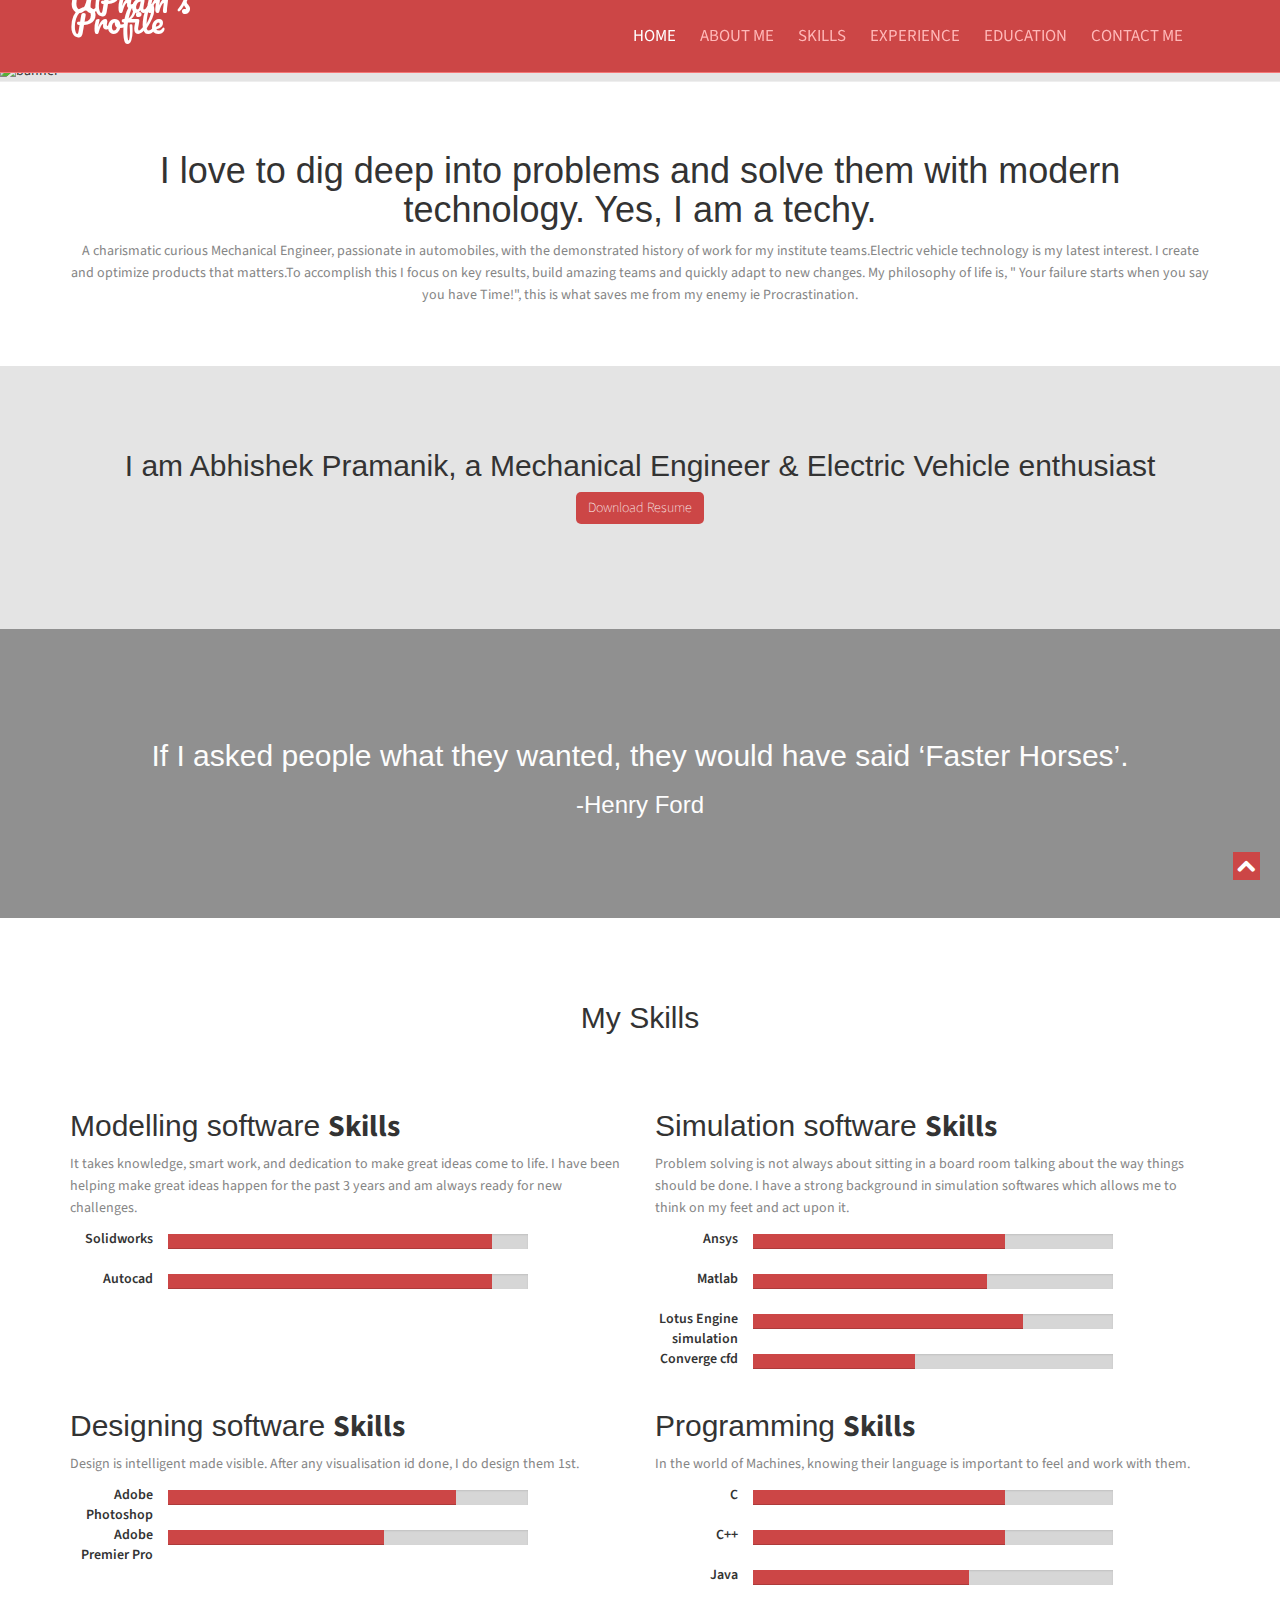
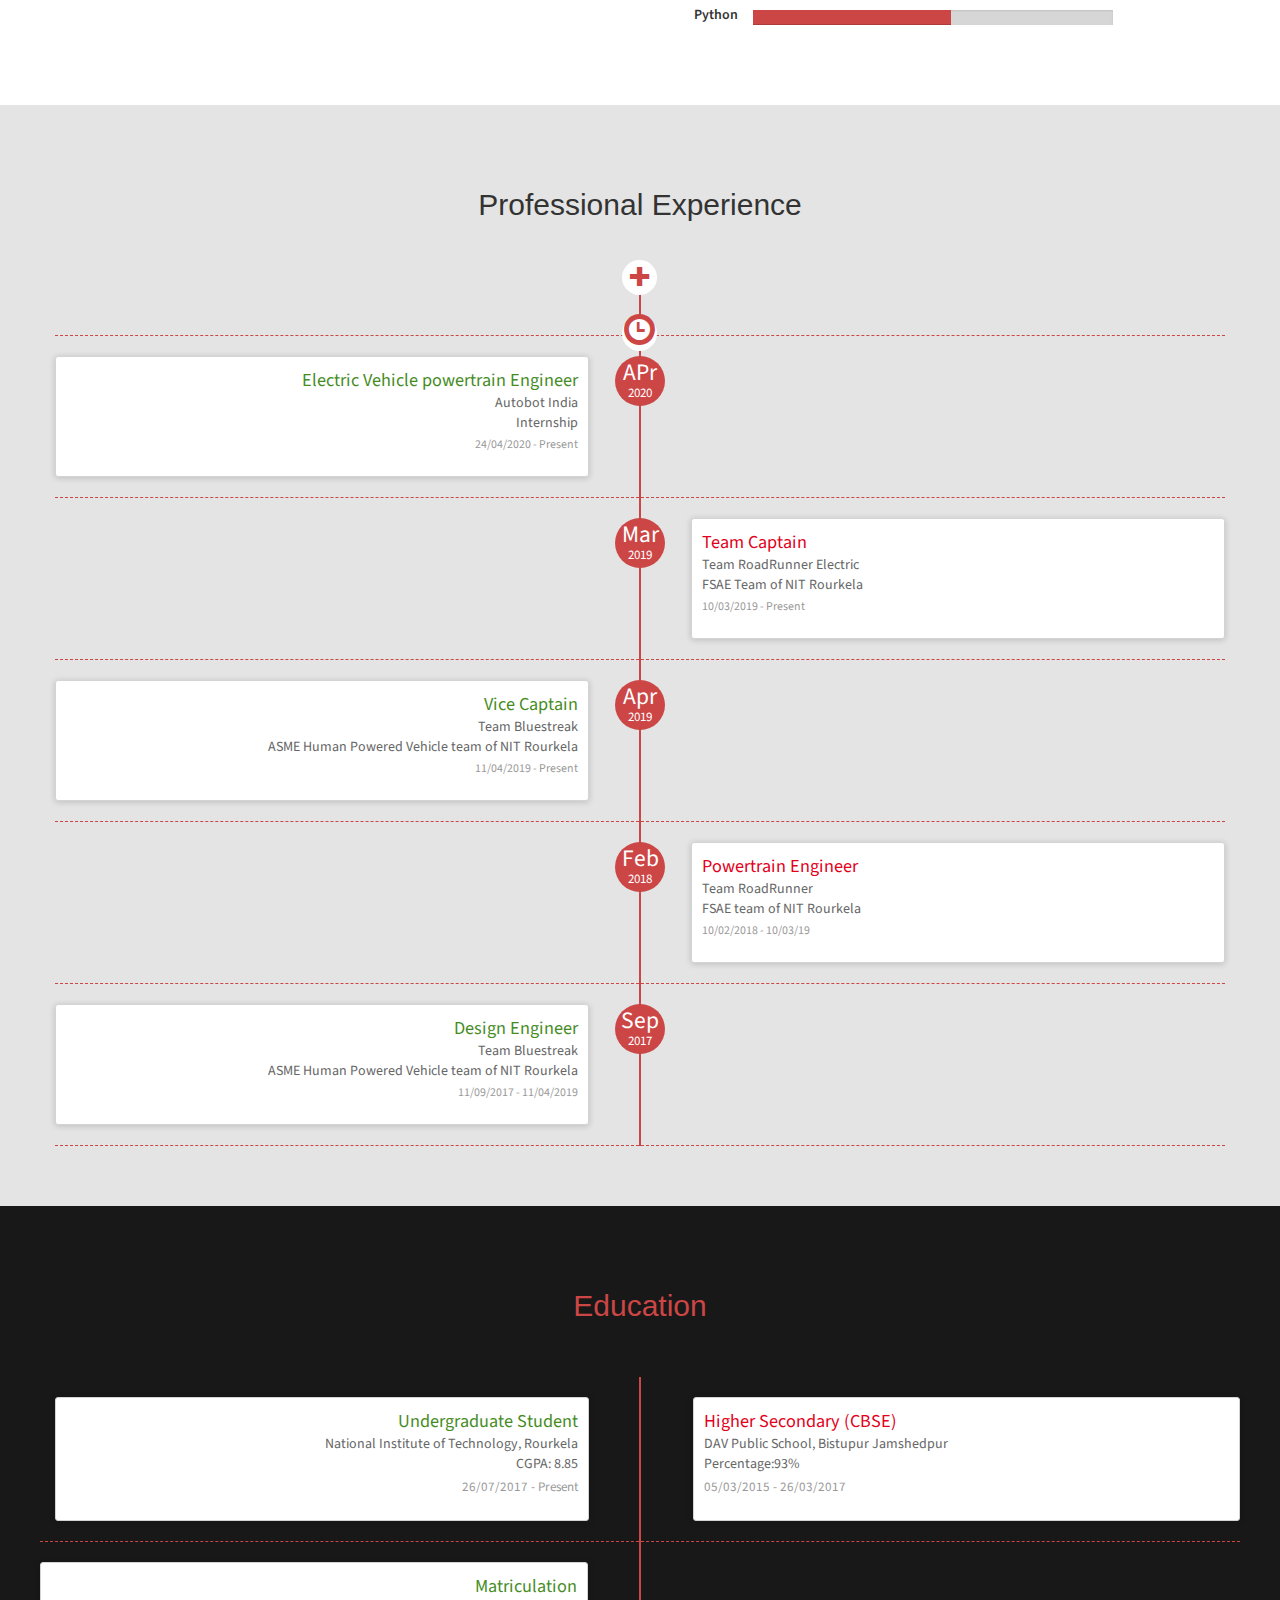
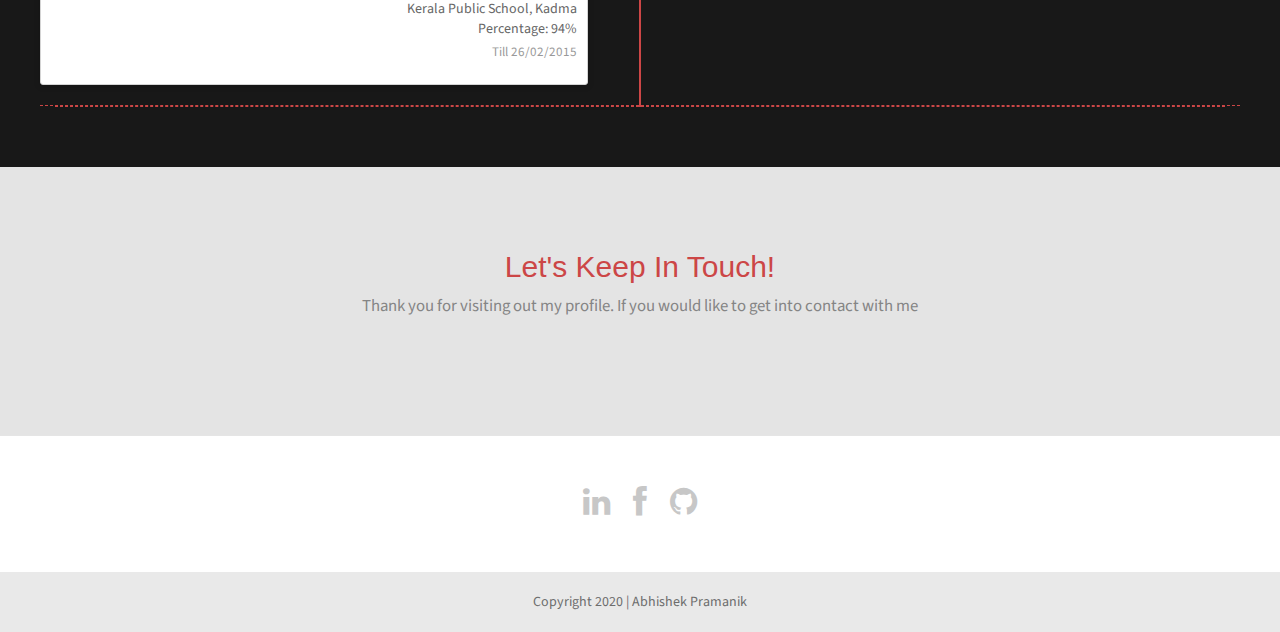
==== index.html @ 98f68f45 "Add files via upload" ====
<!doctype html>
<!--[if IE 7 ]>    <html lang="en-gb" class="isie ie7 oldie no-js"> <![endif]-->
<!--[if IE 8 ]>    <html lang="en-gb" class="isie ie8 oldie no-js"> <![endif]-->
<!--[if IE 9 ]>    <html lang="en-gb" class="isie ie9 no-js"> <![endif]-->
<!--[if (gt IE 9)|!(IE)]><!-->
<html lang="en-gb" class="no-js">
<!--<![endif]-->
<head>
    <meta charset="utf-8">
    <meta name="viewport" content="width=device-width, initial-scale=1, maximum-scale=1">
    <!--[if lt IE 9]> 
    <meta http-equiv="X-UA-Compatible" content="IE=edge,chrome=1">
    <![endif]-->
    <title>Abhishek Pramanik's Portfolio</title>
    <meta name="description" content="">
    <meta name="author" content="WebThemez">
    <!--[if lt IE 9]>
        <script src="http://html5shim.googlecode.com/svn/trunk/html5.js"></script>
    <![endif]-->
    <!--[if lte IE 8]>
		<script type="text/javascript" src="http://explorercanvas.googlecode.com/svn/trunk/excanvas.js"></script>
	<![endif]-->
    <link rel="stylesheet" href="css/bootstrap.min.css" />
    <link rel="stylesheet" type="text/css" href="css/isotope.css" media="screen" />
    <link rel="stylesheet" href="js/fancybox/jquery.fancybox.css" type="text/css" media="screen" />
    <link rel="stylesheet" type="text/css" href="css/da-slider.css" />
    <!-- Owl Carousel Assets -->
    <link href="js/owl-carousel/owl.carousel.css" rel="stylesheet">
    <link rel="stylesheet" href="css/styles.css" />
    <!-- Font Awesome -->
    <link href="font/css/font-awesome.min.css" rel="stylesheet">
</head>

<body>
    <header class="header">
        <div class="container">
            <nav class="navbar navbar-inverse" role="navigation">
                <div class="navbar-header">
                    <button type="button" id="nav-toggle" class="navbar-toggle" data-toggle="collapse" data-target="#main-nav">
                        <span class="sr-only">Toggle navigation</span>
                        <span class="icon-bar"></span>
                        <span class="icon-bar"></span>
                        <span class="icon-bar"></span>
                    </button>
                    <a href="#" class="navbar-brand scroll-top logo"><b>APram's Profile</b></a>
                </div>
                <!--/.navbar-header-->
                <div id="main-nav" class="collapse navbar-collapse">
                    <ul class="nav navbar-nav" id="mainNav">
                        <li class="active"><a href="#home" class="scroll-link">Home</a></li>
                        <li><a href="#aboutUs" class="scroll-link">About Me</a></li>
                        <li><a href="#skills" class="scroll-link">Skills</a></li>
                        <li><a href="#experience" class="scroll-link">Experience</a></li>
                        <li><a href="#portfolio" class="scroll-link">Education</a></li>
                        <li><a href="#contactUs" class="scroll-link">Contact Me</a></li>
                    </ul>
                </div>
                <!--/.navbar-collapse-->
            </nav>
            <!--/.navbar-->
        </div>
        <!--/.container-->
    </header>
    <!--/.header-->
    <div id="#top"></div>
    <section id="home">
        <div class="banner-container">
            <img src="images/banner-bg.jpg" alt="banner" />
            <div class="container banner-content">
                <div id="da-slider" class="da-slider">
                    <div class="da-slide">
                        <h2>Auto Enthusiast</h2>
                        <p>Provide society with a sustainable transportation</p>
                        <div class="da-img"></div>
                    </div>
                    <div class="da-slide">
                        <h2>Design Engineer</h2>
                        <p>I love simulation softwares</p>
                        <div class="da-img"></div>
                    </div>
                    <div class="da-slide">
                        <h2>Charismatic</h2>
                        <p>Curious and Passionate</p>
                        <div class="da-img"></div>
                    </div>
                   
				<!--  <nav class="da-arrows">
                        <span class="da-arrows-prev"></span>
                        <span class="da-arrows-next"></span>
                    </nav> -->
                </div>
            </div>
        </div>
    </section>
    <section id="introText">
        <div class="container">
            <div class="text-center">
            <h1>I love to dig deep into problems and solve them with modern technology. Yes, I am a techy.</h1>
              <p>A charismatic curious Mechanical Engineer, passionate in automobiles,
 with the demonstrated history of work for my institute teams.Electric vehicle technology is my latest interest.
I create and optimize products that matters.To accomplish this I focus on key results, build amazing teams and quickly adapt to new changes.
My philosophy of life is, " Your failure starts when you say you have Time!", this is what saves me from my enemy ie Procrastination.</p>
            </div>
        </div>

    </section>
    <!--About-->
    <section id="aboutUs" class="secPad">
        <div class="container">
            <div class="heading text-center">
                <!-- Heading -->
                <h2>I am Abhishek Pramanik, a Mechanical Engineer & Electric Vehicle enthusiast</h2>
                <button type="button" class="btn btn-primary"><a href="https://drive.google.com/open?id=1pGYaeuDialpG3TE5sN7XGPPGyUMyYOKp">Download Resume</a></button>
            </div>
            
        </div>
    </section>
    <!--Quote-->
    <section id="quote" class="bg-parlex">
        <div class="parlex-back">
            <div class="container secPad text-center">
				<h2>If I asked people what they wanted, they would have said ‘Faster Horses’.</h2><h3>-Henry Ford</h3>
            </div>
            <!--/.container-->
        </div>
    </section>
    
    <!--Skills-->
    <section id="skills" class="secPad white">
    	<div class="container">
        <div class="heading text-center">
                <!-- Heading -->
                <h2>My Skills</h2>
                
            </div>
        	<div class="row">
                <div class="col-sm-6">
                    <h2>Modelling software <strong>Skills</strong></h2>
                    <p class="mrgBtm20">
                        It takes knowledge, smart work, and dedication to make great ideas come to life. I have been helping make great ideas happen for the past 3 years and am always ready for new challenges.
                
                    </p>
                    <div class="row">
                        <div class="col-md-2 skilltitle">Solidworks</div>
                        <div class="col-md-8">
                            <div class="progress">
                                <div class="progress-bar" role="progressbar" aria-valuenow="90" aria-valuemin="0" aria-valuemax="100" style="width: 90%;">
                                    <span class="sr-only">90% Complete</span>
                                </div>
                            </div>
                        </div>
                    </div>
                    <div class="row">
                        <div class="col-md-2 skilltitle">Autocad</div>
                        <div class="col-md-8">
                            <div class="progress">
                                <div class="progress-bar" role="progressbar" aria-valuenow="90" aria-valuemin="0" aria-valuemax="100" style="width: 90%;">
                                    <span class="sr-only">90% Complete</span>
                                </div>
                            </div>
                        </div>
                    </div>
                    
                </div>
                <div class="col-sm-6">
                    <h2>Simulation software <strong>Skills</strong></h2>
                    <p class="mrgBtm20">
                        Problem solving is not always about sitting in a board room talking about the way things should be done. I have a strong background in simulation softwares which allows me to think on my feet and act upon it.
                
                    </p>
                    <div class="row">
                        <div class="col-md-2 skilltitle">Ansys</div>
                        <div class="col-md-8">
                            <div class="progress">
                                <div class="progress-bar" role="progressbar" aria-valuenow="90" aria-valuemin="0" aria-valuemax="100" style="width: 70%;">
                                    <span class="sr-only">70% Complete</span>
                                </div>
                            </div>
                        </div>
                    </div>
                    <div class="row">
                        <div class="col-md-2 skilltitle">Matlab</div>
                        <div class="col-md-8">
                            <div class="progress">
                                <div class="progress-bar" role="progressbar" aria-valuenow="80" aria-valuemin="0" aria-valuemax="100" style="width: 65%;">
                                    <span class="sr-only">65% Complete</span>
                                </div>
                            </div>
                        </div>
                    </div>
                    <div class="row">
                        <div class="col-md-2 skilltitle">Lotus Engine simulation</div>
                        <div class="col-md-8">
                            <div class="progress">
                                <div class="progress-bar" role="progressbar" aria-valuenow="75" aria-valuemin="0" aria-valuemax="100" style="width: 75%;">
                                    <span class="sr-only">75% Complete</span>
                                </div>
                            </div>
                        </div>
                    </div>
		    <div class="row">
                        <div class="col-md-2 skilltitle">Converge cfd</div>
                        <div class="col-md-8">
                            <div class="progress">
                                <div class="progress-bar" role="progressbar" aria-valuenow="75" aria-valuemin="0" aria-valuemax="100" style="width: 45%;">
                                    <span class="sr-only">45% Complete</span>
                                </div>
                            </div>
                        </div>
                    </div>
                </div>
		<div class="col-sm-6">
                    <h2>Designing software <strong>Skills</strong></h2>
                    <p class="mrgBtm20">
                        Design is intelligent made visible. After any visualisation id done, I do design them 1st.
                
                    </p>
                    <div class="row">
                        <div class="col-md-2 skilltitle">Adobe Photoshop</div>
                        <div class="col-md-8">
                            <div class="progress">
                                <div class="progress-bar" role="progressbar" aria-valuenow="90" aria-valuemin="0" aria-valuemax="100" style="width: 80%;">
                                    <span class="sr-only">80% Complete</span>
                                </div>
                            </div>
                        </div>
                    </div>
                    <div class="row">
                        <div class="col-md-2 skilltitle">Adobe Premier Pro</div>
                        <div class="col-md-8">
                            <div class="progress">
                                <div class="progress-bar" role="progressbar" aria-valuenow="90" aria-valuemin="0" aria-valuemax="100" style="width: 60%;">
                                    <span class="sr-only">60% Complete</span>
                                </div>
                            </div>
                        </div>
                    </div>
                    
                </div>
		<div class="col-sm-6">
                    <h2>Programming <strong>Skills</strong></h2>
                    <p class="mrgBtm20">
                        In the world of Machines, knowing their language is important to feel and work with them.
                
                    </p>
                    <div class="row">
                        <div class="col-md-2 skilltitle">C</div>
                        <div class="col-md-8">
                            <div class="progress">
                                <div class="progress-bar" role="progressbar" aria-valuenow="90" aria-valuemin="0" aria-valuemax="100" style="width: 70%;">
                                    <span class="sr-only">70% Complete</span>
                                </div>
                            </div>
                        </div>
                    </div>
                    <div class="row">
                        <div class="col-md-2 skilltitle">C++</div>
                        <div class="col-md-8">
                            <div class="progress">
                                <div class="progress-bar" role="progressbar" aria-valuenow="90" aria-valuemin="0" aria-valuemax="100" style="width: 70%;">
                                    <span class="sr-only">70% Complete</span>
                                </div>
                            </div>
                        </div>
                    </div>
                    <div class="row">
                        <div class="col-md-2 skilltitle">Java</div>
                        <div class="col-md-8">
                            <div class="progress">
                                <div class="progress-bar" role="progressbar" aria-valuenow="90" aria-valuemin="0" aria-valuemax="100" style="width: 60%;">
                                    <span class="sr-only">60% Complete</span>
                                </div>
                            </div>
                        </div>
                    </div>
			<div class="row">
                        <div class="col-md-2 skilltitle">Python</div>
                        <div class="col-md-8">
                            <div class="progress">
                                <div class="progress-bar" role="progressbar" aria-valuenow="90" aria-valuemin="0" aria-valuemax="100" style="width: 55%;">
                                    <span class="sr-only">55% Complete</span>
                                </div>
                            </div>
                        </div>
                    </div>
                </div>
            </div>
        </div>        
    </section>
    
    <!--Experience-->
    <section id="experience" class="secPad">
    	<div class="container">     
           <div class="heading text-center">
                <!-- Heading -->
                <h2>Professional Experience</h2>
                
            </div>
        <div id="timeline"><div class="row timeline-movement timeline-movement-top">
        <div class="timeline-badge timeline-future-movement">
            <a href="#">
                <span class="glyphicon glyphicon-plus"></span>
            </a>
        </div>
        <div class="timeline-badge timeline-filter-movement">
            <a href="#">
                <span class="glyphicon glyphicon-time"></span>
            </a>
        </div>
    
    </div>
    <div class="row timeline-movement">
    
        <div class="timeline-badge">
            <span class="timeline-balloon-date-day">APr</span>
            <span class="timeline-balloon-date-month">2020</span>
        </div>
    
    
        <div class="col-sm-6  timeline-item">
            <div class="row">
                <div class="col-sm-11">
                    <div class="timeline-panel credits">
                        <ul class="timeline-panel-ul">
                            <li><span class="importo">Electric Vehicle powertrain Engineer</span></li>
                            <li><span class="causale">Autobot India </span> </li>
			    <li><span class="causale">Internship</span> </li>
                            <li><p><small class="text-muted"> 24/04/2020 - Present</small></p> </li>
                        </ul>
                    </div>
    
                </div>
            </div>
        </div>
    
    </div>
    
    <!--due -->
    
    <div class="row timeline-movement">
    
    
        <div class="timeline-badge">
            <span class="timeline-balloon-date-day">Mar</span>
            <span class="timeline-balloon-date-month">2019</span>
        </div>
    
        <div class="col-sm-offset-6 col-sm-6  timeline-item">
            <div class="row">
                <div class="col-sm-offset-1 col-sm-11">
                    <div class="timeline-panel debits">
                        <ul class="timeline-panel-ul">
                            <li><span class="importo">Team Captain</span></li>
                            <li><span class="causale">Team RoadRunner Electric </span> </li>
                            <li><span class="causale">FSAE Team of NIT Rourkela</span> </li>
                            <li><p><small class="text-muted"> 10/03/2019 - Present</small></p> </li>
                        </ul>
                    </div>
    
                </div>
            </div>
        </div>
    
        
    
    
    </div>
    <div class="row timeline-movement">
    
    
        <div class="timeline-badge">
            <span class="timeline-balloon-date-day">Apr</span>
            <span class="timeline-balloon-date-month">2019</span>
        </div>
    

        <div class="col-sm-6  timeline-item">
            <div class="row">
                <div class="col-sm-11">
                    <div class="timeline-panel credits">
                        <ul class="timeline-panel-ul">
                           <li><span class="importo">Vice Captain</span></li>
                            <li><span class="causale">Team Bluestreak</span> </li>
                            <li><span class="causale">ASME Human Powered Vehicle team of NIT Rourkela</span> </li>
                            <li><p><small class="text-muted"> 11/04/2019 - Present</small></p> </li>
                        </ul>
                    </div>
    
                </div>
            </div>
        </div>
    </div>
    <div class="row timeline-movement">
    
    
        <div class="timeline-badge">
            <span class="timeline-balloon-date-day">Feb</span>
            <span class="timeline-balloon-date-month">2018</span>
        </div>
    <div class="col-sm-offset-6 col-sm-6  timeline-item">
            <div class="row">
                <div class="col-sm-offset-1 col-sm-11">
                    <div class="timeline-panel debits">
                        <ul class="timeline-panel-ul">
                            <li><span class="importo">Powertrain Engineer</span></li>
                            <li><span class="causale">Team RoadRunner</span> </li>
                            <li><span class="causale">FSAE team of NIT Rourkela</span> </li>
                            <li><p><small class="text-muted"> 10/02/2018 - 10/03/19</small></p> </li>
                        </ul>
                    </div>
    
                </div>
            </div>
        </div>

</div>
        <div class="row timeline-movement">
    
    
        <div class="timeline-badge">
            <span class="timeline-balloon-date-day">Sep</span>
            <span class="timeline-balloon-date-month">2017</span>
        </div>
    

        <div class="col-sm-6  timeline-item">
            <div class="row">
                <div class="col-sm-11">
                    <div class="timeline-panel credits">
                        <ul class="timeline-panel-ul">
                           <li><span class="importo">Design Engineer</span></li>
                            <li><span class="causale">Team Bluestreak</span> </li>
                            <li><span class="causale">ASME Human Powered Vehicle team of NIT Rourkela</span> </li>
                            <li><p><small class="text-muted"> 11/09/2017 - 11/04/2019</small></p> </li>
                        </ul>
                    </div>
    
                </div>
            </div>
        </div>
   </div>
    </div>
    </div>
    </div>
    
    </section>
    
  
   <!--Education-->
    <section id="portfolio" class="page-section section appear clearfix secPad">
        <div class="container" >

            <div class="heading text-center">
                <!-- Heading -->
                <h2>Education</h2>
                
            </div>

             
		<div id="timeline">
                <div class="row timeline-movement">

        	<div class="col-sm-6  timeline-item">
        	    <div class="row">
          	      <div class="col-sm-11">
           	         <div class="timeline-panel credits">
              	          <ul class="timeline-panel-ul">
                           <li><span class="importo">Undergraduate Student</span></li>
                            <li><span class="causale">National Institute of Technology, Rourkela</span> </li>
                            <li><span class="causale">CGPA: 8.85</span> </li>
                            <li><p><small class="text-muted"> 26/07/2017 - Present</small></p> </li>
                        </ul>
                    </div>
   		 </div>
</div>
</div>    
		
		<div id="timeline">
                <div class="row timeline-movement">

        	<div class="col-sm-6  timeline-item">
        	    <div class="row">
          	      <div class="col-sm-offset-1 col-sm-11">
           	         <div class="timeline-panel debits">
              	          <ul class="timeline-panel-ul">
                           <li><span class="importo">Higher Secondary (CBSE)</span></li>
                            <li><span class="causale">DAV Public School, Bistupur Jamshedpur</span> </li>
                            <li><span class="causale">Percentage:93%</span> </li>
                            <li><p><small class="text-muted"> 05/03/2015 - 26/03/2017</small></p> </li>
                        </ul>
                    </div>
   		 </div> 
</div></div></div>
</div>   	<div id="timeline">
                <div class="row timeline-movement">

        	<div class="col-sm-6  timeline-item">
        	    <div class="row">
          	      <div class="col-sm-11">
           	         <div class="timeline-panel credits">
              	          <ul class="timeline-panel-ul">
                           <li><span class="importo">Matriculation</span></li>
                            <li><span class="causale">Kerala Public School, Kadma</span> </li>
                            <li><span class="causale">Percentage: 94%</span> </li>
                            <li><p><small class="text-muted"> Till 26/02/2015</small></p> </li>
                        </ul>
                    </div>
   		 </div>
</div>
</div> 
</div>
</div>

    </section>

	<!--Contact -->
    <section id="contactUs" class="page-section secPad">
        <div class="container">

            <div class="row">
                <div class="heading text-center">
                    <!-- Heading -->
                    <h2>Let's Keep In Touch!</h2>
                    <p>Thank you for visiting out my profile. If you would like to get into contact with me</p>
		</div>
            </div>
	    
            
        </div>
        <!--/.container-->
    </section>
    <footer>
        <div class="container">
            <div class="social text-center">
                <a href="https://www.linkedin.com/in/abhishek-pramanik-a69a02144/"><i class="fa fa-linkedin"></i></a>
                <a href="https://www.facebook.com/abhishek.pramanik.35728"><i class="fa fa-facebook"></i></a>
                <a href="https://github.com/APram1999"><i class="fa fa-github"></i></a>
            </div>

            <div class="clear"></div>
            <!--CLEAR FLOATS-->
        </div>
    </footer>
    <!--/.page-section-->
    <section class="copyright">
        <div class="container">
            <div class="row">
                <div class="col-sm-12 text-center">
                    Copyright 2020 | Abhishek Pramanik
                </div>
            </div>
            <!-- / .row -->
        </div>
    </section>
    <a href="#top" class="topHome"><i class="fa fa-chevron-up fa-2x"></i></a>

    <!--[if lte IE 8]><script src="//ajax.googleapis.com/ajax/libs/jquery/1.11.0/jquery.min.js"></script><![endif]-->
    <script src="js/modernizr-latest.js"></script>
    <script src="js/jquery-1.8.2.min.js" type="text/javascript"></script>
    <script src="js/bootstrap.min.js" type="text/javascript"></script>
    <script src="js/jquery.isotope.min.js" type="text/javascript"></script>
    <script src="js/fancybox/jquery.fancybox.pack.js" type="text/javascript"></script>
    <script src="js/jquery.nav.js" type="text/javascript"></script>
    <script src="js/jquery.cslider.js" type="text/javascript"></script>
    <script src="js/custom.js" type="text/javascript"></script>
    <script src="js/owl-carousel/owl.carousel.js"></script>
</body>
</html>
---- css/isotope.css ----
/* Start: Recommended Isotope styles */

/**** Isotope Filtering ****/

.isotope-item {
  z-index: 2;
}

.isotope-hidden.isotope-item {
  pointer-events: none;
  z-index: 1;
}

/**** Isotope CSS3 transitions ****/

.isotope,
.isotope .isotope-item {
  -webkit-transition-duration: 0.8s;
     -moz-transition-duration: 0.8s;
      -ms-transition-duration: 0.8s;
       -o-transition-duration: 0.8s;
          transition-duration: 0.8s;
}

.isotope {
  -webkit-transition-property: height, width;
     -moz-transition-property: height, width;
      -ms-transition-property: height, width;
       -o-transition-property: height, width;
          transition-property: height, width;
}

.isotope .isotope-item {
  -webkit-transition-property: -webkit-transform, opacity;
     -moz-transition-property:    -moz-transform, opacity;
      -ms-transition-property:     -ms-transform, opacity;
       -o-transition-property:         top, left, opacity;
          transition-property:         transform, opacity;
}

/**** disabling Isotope CSS3 transitions ****/

.isotope.no-transition,
.isotope.no-transition .isotope-item,
.isotope .isotope-item.no-transition {
  -webkit-transition-duration: 0s;
     -moz-transition-duration: 0s;
      -ms-transition-duration: 0s;
       -o-transition-duration: 0s;
          transition-duration: 0s;
}

/* End: Recommended Isotope styles */



/* disable CSS transitions for containers with infinite scrolling*/
.isotope.infinite-scrolling {
  -webkit-transition: none;
     -moz-transition: none;
      -ms-transition: none;
       -o-transition: none;
          transition: none;
}



/**** Isotope styles ****/

/* required for containers to inherit vertical size from window */
/*html,
body {
  height: 100%;
}*/

#container {
  border: 1px solid #666;
  padding: 5px;
  margin-bottom: 20px;
}

.element {
  width: 110px;
  height: 110px;
  margin: 5px;
  float: left;
  overflow: hidden;
  position: relative;
  background: #888;
  color: #222;
  -webkit-border-top-right-radius: 1.2em;
      -moz-border-radius-topright: 1.2em;
          border-top-right-radius: 1.2em;
}

.element.alkali          { background: #F00; background: hsl(   0, 100%, 50%); }
.element.alkaline-earth  { background: #F80; background: hsl(  36, 100%, 50%); }
.element.lanthanoid      { background: #FF0; background: hsl(  72, 100%, 50%); }
.element.actinoid        { background: #0F0; background: hsl( 108, 100%, 50%); }
.element.transition      { background: #0F8; background: hsl( 144, 100%, 50%); }
.element.post-transition { background: #0FF; background: hsl( 180, 100%, 50%); }
.element.metalloid       { background: #08F; background: hsl( 216, 100%, 50%); }
.element.other.nonmetal  { background: #00F; background: hsl( 252, 100%, 50%); }
.element.halogen         { background: #F0F; background: hsl( 288, 100%, 50%); }
.element.noble-gas       { background: #F08; background: hsl( 324, 100%, 50%); }


.element * {
  position: absolute;
  margin: 0;
}

.element .symbol {
  left: 0.2em;
  top: 0.4em;
  font-size: 3.8em;
  line-height: 1.0em;
  color: #FFF;
}
.element.large .symbol {
  font-size: 4.5em;
}

.element.fake .symbol {
  color: #000;
}

.element .name {
  left: 0.5em;
  bottom: 1.6em;
  font-size: 1.05em;
}

.element .weight {
  font-size: 0.9em;
  left: 0.5em;
  bottom: 0.5em;
}

.element .number {
  font-size: 1.25em;
  font-weight: bold;
  color: hsla(0,0%,0%,.5);
  right: 0.5em;
  top: 0.5em;
}

.variable-sizes .element.width2 { width: 230px; }

.variable-sizes .element.height2 { height: 230px; }

.variable-sizes .element.width2.height2 {
  font-size: 2.0em;
}

.element.large,
.variable-sizes .element.large,
.variable-sizes .element.large.width2.height2 {
  font-size: 3.0em;
  width: 350px;
  height: 350px;
  z-index: 100;
}

.clickable .element:hover {
  cursor: pointer;
}

.clickable .element:hover h3 {
  text-shadow:
    0 0 10px white,
    0 0 10px white
  ;
}

.clickable .element:hover h2 {
  color: white;
}
---- css/da-slider.css ----
.da-slider{
	width: 100%;
	min-width: 520px;
	height: 500px;
	position: relative;
	margin: 4% auto;
	overflow: hidden;
	/*background: transparent url(../images/waves.gif) repeat 0% 0%;
	border-top: 8px solid #efc34a;
	border-bottom: 8px solid #efc34a;
	box-shadow: 0px 1px 1px rgba(0,0,0,0.2), 0px -2px 1px #fff;*/ 
	-webkit-transition: background-position 1s ease-out 0.3s;
	-moz-transition: background-position 1s ease-out 0.3s;
	-o-transition: background-position 1s ease-out 0.3s;
	-ms-transition: background-position 1s ease-out 0.3s;
	transition: background-position 1s ease-out 0.3s;
}
.da-slide{
	position: absolute;
	width: 100%;
	height: 100%;
	top: 0px;
	left: 0px; 
	text-align: left;
}
.da-slide-current{
	z-index: 1000;
}
.da-slider-fb .da-slide{
	left: 100%;
}
.da-slider-fb  .da-slide.da-slide-current{
	left: 0px;
}
.da-slide h2,
.da-slide p,
.da-slide .da-link,
.da-slide .da-img{
	position: absolute;
	opacity: 0;
	left: 110%;
}
.da-slider-fb .da-slide h2,
.da-slider-fb .da-slide p,
.da-slider-fb .da-slide .da-link{
	left: 10%;
	opacity: 1;
}
.da-slider-fb .da-slide .da-img{
	left: 60%;
	opacity: 1;
}
.da-slide h2{
	color: #fff;
	font-size: 66px;
	width: 50%;
	top: 60px;
	white-space: nowrap;
	z-index: 10;
	text-shadow: 1px 1px 1px rgba(0,0,0,0.1); 
	font-weight: 700;
}
.da-slide p{
	width: 45%;
	top: 155px;
	color: #916c05;
	font-size: 18px;
	line-height: 26px;
	height: 80px;
	overflow: hidden;
	font-style: italic;
	font-weight: 400;
	font-style: italic;
}
.da-slide .da-img{
	text-align: center;
	width: 30%;
	top: 70px;
	height: 256px;
	line-height: 320px;
	left: 110%; /*60%*/
}
.da-slide .da-link{
	top: 270px; /*depends on p height*/
	color: #fff;
	text-shadow: 1px 1px 1px rgba(0,0,0,0.2);
	border: 3px solid rgba(255,255,255,0.8);
	padding: 2px 20px 0px;
	font-size: 16px;
	line-height: 30px;
	width: auto;
	text-align: center;
	background: rgba(255,255,255,0.2);
}
.da-slide .da-link:hover{
	background: rgba(255,255,255,0.3);
}
.da-dots{
	width: 100%;
	position: absolute;
	text-align: center;
	left: 0px;
	bottom: 20px;
	z-index: 2000;
	-moz-user-select: none;
	-webkit-user-select: none;
}
.da-dots span{
	display: inline-block;
	position: relative;
	width: 12px;
	height: 12px;
	border-radius: 50%;
	background: #fb6c00;
	margin: 3px;
	cursor: pointer;
	box-shadow: 
		1px 1px 1px rgba(0,0,0,0.1) inset, 
		1px 1px 1px rgba(255,255,255,0.1);
}
.da-dots span.da-dots-current:after{
	content: '';
	width: 8px;
	height: 8px;
	position: absolute;
	top: 2px;
	left: 2px;
	border-radius: 50%;
	background: rgb(255,255,255);
	background: -moz-linear-gradient(top, rgba(255,255,255,1) 0%, rgba(246,246,246,1) 47%, rgba(237,237,237,1) 100%);
	background: -webkit-gradient(linear, left top, left bottom, color-stop(0%,rgba(255,255,255,1)), color-stop(47%,rgba(246,246,246,1)), color-stop(100%,rgba(237,237,237,1)));
	background: -webkit-linear-gradient(top, rgba(255,255,255,1) 0%,rgba(246,246,246,1) 47%,rgba(237,237,237,1) 100%);
	background: -o-linear-gradient(top, rgba(255,255,255,1) 0%,rgba(246,246,246,1) 47%,rgba(237,237,237,1) 100%);
	background: -ms-linear-gradient(top, rgba(255,255,255,1) 0%,rgba(246,246,246,1) 47%,rgba(237,237,237,1) 100%);
	background: linear-gradient(top, rgba(255,255,255,1) 0%,rgba(246,246,246,1) 47%,rgba(237,237,237,1) 100%);
	filter: progid:DXImageTransform.Microsoft.gradient( startColorstr='#ffffff', endColorstr='#ededed',GradientType=0 );
}
.da-arrows{
	-moz-user-select: none;
	-webkit-user-select: none;
}
.da-arrows span{
	position: absolute;
	top: 50%;
	height: 30px;
	width: 30px;
	border-radius: 50%;
	background:rgba(255, 255, 255, 0.29);    
	cursor: pointer;
	z-index: 2000;
	opacity: 0;
	box-shadow: 
		1px 1px 1px rgba(0,0,0,0.1) inset, 
		1px 1px 1px rgba(255,255,255,0.1);
	-webkit-transition: opacity 0.4s ease-in-out-out 0.2s;
	-moz-transition: opacity 0.4s ease-in-out-out 0.2s;
	-o-transition: opacity 0.4s ease-in-out-out 0.2s;
	-ms-transition: opacity 0.4s ease-in-out-out 0.2s;
	transition: opacity 0.4s ease-in-out-out 0.2s;
}
.da-slider:hover .da-arrows span{
	opacity: 1;
}
.da-arrows span:after{
	content: '';
	position: absolute;
	width: 20px;
	height: 20px;
	top: 5px;
	left: 5px;
	background: transparent url(../images/arrows.png) no-repeat top left;
	border-radius: 50%;
	box-shadow: 1px 1px 2px rgba(0,0,0,0.1);
}
.da-arrows span:hover:after{
	box-shadow: 1px 1px 4px rgba(0,0,0,0.3);
}
.da-arrows span:active:after{
	box-shadow: 1px 1px 1px rgba(255,255,255,0.1);
}
.da-arrows span.da-arrows-next:after{
	background-position: top right;
}
.da-arrows span.da-arrows-prev{
	left: 15px;
}
.da-arrows span.da-arrows-next{
	right: 15px;
}

.da-slide-current h2,
.da-slide-current p,
.da-slide-current .da-link{
	left: 10%;
	opacity: 1;
}
.da-slide-current .da-img{
	left: 60%;
	opacity: 1;
}
/* Animation classes and animations */

/* Slide in from the right*/
.da-slide-fromright h2{
	-webkit-animation: fromRightAnim1 0.6s ease-in-out 0.8s both;
	-moz-animation: fromRightAnim1 0.6s ease-in-out 0.8s both;
	-o-animation: fromRightAnim1 0.6s ease-in-out 0.8s both;
	-ms-animation: fromRightAnim1 0.6s ease-in-out 0.8s both;
	animation: fromRightAnim1 0.6s ease-in-out 0.8s both;
}
.da-slide-fromright p{
	-webkit-animation: fromRightAnim2 0.6s ease-in-out 0.8s both;
	-moz-animation: fromRightAnim2 0.6s ease-in-out 0.8s both;
	-o-animation: fromRightAnim2 0.6s ease-in-out 0.8s both;
	-ms-animation: fromRightAnim2 0.6s ease-in-out 0.8s both;
	animation: fromRightAnim2 0.6s ease-in-out 0.8s both;
}
.da-slide-fromright .da-link{
	-webkit-animation: fromRightAnim3 0.4s ease-in-out 1.2s both;
	-moz-animation: fromRightAnim3 0.4s ease-in-out 1.2s both;
	-o-animation: fromRightAnim3 0.4s ease-in-out 1.2s both;
	-ms-animation: fromRightAnim3 0.4s ease-in-out 1.2s both;
	animation: fromRightAnim3 0.4s ease-in-out 1.2s both;
}
.da-slide-fromright .da-img{
	-webkit-animation: fromRightAnim4 0.6s ease-in-out 0.8s both;
	-moz-animation: fromRightAnim4 0.6s ease-in-out 0.8s both;
	-o-animation: fromRightAnim4 0.6s ease-in-out 0.8s both;
	-ms-animation: fromRightAnim4 0.6s ease-in-out 0.8s both;
	animation: fromRightAnim4 0.6s ease-in-out 0.8s both;
}
@-webkit-keyframes fromRightAnim1{
	0%{ left: 110%; opacity: 0; }
	100%{ left: 10%; opacity: 1; }
}
@-webkit-keyframes fromRightAnim2{
	0%{ left: 110%; opacity: 0; }
	100%{ left: 10%; opacity: 1; }
}
@-webkit-keyframes fromRightAnim3{
	0%{ left: 110%; opacity: 0; }
	1%{ left: 10%; opacity: 0; }
	100%{ left: 10%; opacity: 1; }
}
@-webkit-keyframes fromRightAnim4{
	0%{ left: 110%; opacity: 0; }
	100%{ left: 60%; opacity: 1; }
}

@-moz-keyframes fromRightAnim1{
	0%{ left: 110%; opacity: 0; }
	100%{ left: 10%; opacity: 1; }
}
@-moz-keyframes fromRightAnim2{
	0%{ left: 110%; opacity: 0; }
	100%{ left: 10%; opacity: 1; }
}
@-moz-keyframes fromRightAnim3{
	0%{ left: 110%; opacity: 0; }
	1%{ left: 10%; opacity: 0; }
	100%{ left: 10%; opacity: 1; }
}
@-moz-keyframes fromRightAnim4{
	0%{ left: 110%; opacity: 0; }
	100%{ left: 60%; opacity: 1; }
}

@-o-keyframes fromRightAnim1{
	0%{ left: 110%; opacity: 0; }
	100%{ left: 10%; opacity: 1; }
}
@-o-keyframes fromRightAnim2{
	0%{ left: 110%; opacity: 0; }
	100%{ left: 10%; opacity: 1; }
}
@-o-keyframes fromRightAnim3{
	0%{ left: 110%; opacity: 0; }
	1%{ left: 10%; opacity: 0; }
	100%{ left: 10%; opacity: 1; }
}
@-o-keyframes fromRightAnim4{
	0%{ left: 110%; opacity: 0; }
	100%{ left: 60%; opacity: 1; }
}

@-ms-keyframes fromRightAnim1{
	0%{ left: 110%; opacity: 0; }
	100%{ left: 10%; opacity: 1; }
}
@-ms-keyframes fromRightAnim2{
	0%{ left: 110%; opacity: 0; }
	100%{ left: 10%; opacity: 1; }
}
@-ms-keyframes fromRightAnim3{
	0%{ left: 110%; opacity: 0; }
	1%{ left: 10%; opacity: 0; }
	100%{ left: 10%; opacity: 1; }
}
@-ms-keyframes fromRightAnim4{
	0%{ left: 110%; opacity: 0; }
	100%{ left: 60%; opacity: 1; }
}

@keyframes fromRightAnim1{
	0%{ left: 110%; opacity: 0; }
	100%{ left: 10%; opacity: 1; }
}
@keyframes fromRightAnim2{
	0%{ left: 110%; opacity: 0; }
	100%{ left: 10%; opacity: 1; }
}
@keyframes fromRightAnim3{
	0%{ left: 110%; opacity: 0; }
	1%{ left: 10%; opacity: 0; }
	100%{ left: 10%; opacity: 1; }
}
@keyframes fromRightAnim4{
	0%{ left: 110%; opacity: 0; }
	100%{ left: 60%; opacity: 1; }
}
/* Slide in from the left*/
.da-slide-fromleft h2{
	-webkit-animation: fromLeftAnim1 0.6s ease-in-out 0.6s both;
	-moz-animation: fromLeftAnim1 0.6s ease-in-out 0.6s both;
	-o-animation: fromLeftAnim1 0.6s ease-in-out 0.6s both;
	-ms-animation: fromLeftAnim1 0.6s ease-in-out 0.6s both;
	animation: fromLeftAnim1 0.6s ease-in-out 0.6s both;
}
.da-slide-fromleft p{
	-webkit-animation: fromLeftAnim2 0.6s ease-in-out 0.6s both;
	-moz-animation: fromLeftAnim2 0.6s ease-in-out 0.6s both;
	-o-animation: fromLeftAnim2 0.6s ease-in-out 0.6s both;
	-ms-animation: fromLeftAnim2 0.6s ease-in-out 0.6s both;
	animation: fromLeftAnim2 0.6s ease-in-out 0.6s both;
}
.da-slide-fromleft .da-link{
	-webkit-animation: fromLeftAnim3 0.4s ease-in-out 1.2s both;
	-moz-animation: fromLeftAnim3 0.4s ease-in-out 1.2s both;
	-o-animation: fromLeftAnim3 0.4s ease-in-out 1.2s both;
	-ms-animation: fromLeftAnim3 0.4s ease-in-out 1.2s both;
	animation: fromLeftAnim3 0.4s ease-in-out 1.2s both;
}
.da-slide-fromleft .da-img{
	-webkit-animation: fromLeftAnim4 0.6s ease-in-out 0.6s both;
	-moz-animation: fromLeftAnim4 0.6s ease-in-out 0.6s both;
	-o-animation: fromLeftAnim4 0.6s ease-in-out 0.6s both;
	-ms-animation: fromLeftAnim4 0.6s ease-in-out 0.6s both;
	animation: fromLeftAnim4 0.6s ease-in-out 0.6s both;
}
@-webkit-keyframes fromLeftAnim1{
	0%{ left: -110%; opacity: 0; }
	100%{ left: 10%; opacity: 1; }
}
@-webkit-keyframes fromLeftAnim2{
	0%{ left: -110%; opacity: 0; }
	100%{ left: 10%; opacity: 1; }
}
@-webkit-keyframes fromLeftAnim3{
	0%{ left: -110%; opacity: 0; }
	1%{ left: 10%; opacity: 0; }
	100%{ left: 10%; opacity: 1; }
}
@-webkit-keyframes fromLeftAnim4{
	0%{ left: -110%; opacity: 0; }
	100%{ left: 60%; opacity: 1; }
}

@-moz-keyframes fromLeftAnim1{
	0%{ left: -110%; opacity: 0; }
	100%{ left: 10%; opacity: 1; }
}
@-moz-keyframes fromLeftAnim2{
	0%{ left: -110%; opacity: 0; }
	100%{ left: 10%; opacity: 1; }
}
@-moz-keyframes fromLeftAnim3{
	0%{ left: -110%; opacity: 0; }
	1%{ left: 10%; opacity: 0; }
	100%{ left: 10%; opacity: 1; }
}
@-moz-keyframes fromLeftAnim4{
	0%{ left: -110%; opacity: 0; }
	100%{ left: 60%; opacity: 1; }
}

@-o-keyframes fromLeftAnim1{
	0%{ left: -110%; opacity: 0; }
	100%{ left: 10%; opacity: 1; }
}
@-o-keyframes fromLeftAnim2{
	0%{ left: -110%; opacity: 0; }
	100%{ left: 10%; opacity: 1; }
}
@-o-keyframes fromLeftAnim3{
	0%{ left: -110%; opacity: 0; }
	1%{ left: 10%; opacity: 0; }
	100%{ left: 10%; opacity: 1; }
}
@-o-keyframes fromLeftAnim4{
	0%{ left: -110%; opacity: 0; }
	100%{ left: 60%; opacity: 1; }
}

@-ms-keyframes fromLeftAnim1{
	0%{ left: -110%; opacity: 0; }
	100%{ left: 10%; opacity: 1; }
}
@-ms-keyframes fromLeftAnim2{
	0%{ left: -110%; opacity: 0; }
	100%{ left: 10%; opacity: 1; }
}
@-ms-keyframes fromLeftAnim3{
	0%{ left: -110%; opacity: 0; }
	1%{ left: 10%; opacity: 0; }
	100%{ left: 10%; opacity: 1; }
}
@-ms-keyframes fromLeftAnim4{
	0%{ left: -110%; opacity: 0; }
	100%{ left: 60%; opacity: 1; }
}

@keyframes fromLeftAnim1{
	0%{ left: -110%; opacity: 0; }
	100%{ left: 10%; opacity: 1; }
}
@keyframes fromLeftAnim2{
	0%{ left: -110%; opacity: 0; }
	100%{ left: 10%; opacity: 1; }
}
@keyframes fromLeftAnim3{
	0%{ left: -110%; opacity: 0; }
	1%{ left: 10%; opacity: 0; }
	100%{ left: 10%; opacity: 1; }
}
@keyframes fromLeftAnim4{
	0%{ left: -110%; opacity: 0; }
	100%{ left: 60%; opacity: 1; }
}
/* Slide out to the right */
.da-slide-toright h2{
	-webkit-animation: toRightAnim1 0.6s ease-in-out 0.6s both;
	-moz-animation: toRightAnim1 0.6s ease-in-out 0.6s both;
	-o-animation: toRightAnim1 0.6s ease-in-out 0.6s both;
	-ms-animation: toRightAnim1 0.6s ease-in-out 0.6s both;
	animation: toRightAnim1 0.6s ease-in-out 0.6s both;
}
.da-slide-toright p{
	-webkit-animation: toRightAnim2 0.6s ease-in-out 0.3s both;
	-moz-animation: toRightAnim2 0.6s ease-in-out 0.3s both;
	-o-animation: toRightAnim2 0.6s ease-in-out 0.3s both;
	-ms-animation: toRightAnim2 0.6s ease-in-out 0.3s both;
	animation: toRightAnim2 0.6s ease-in-out 0.3s both;
}
.da-slide-toright .da-link{
	-webkit-animation: toRightAnim3 0.4s ease-in-out both;
	-moz-animation: toRightAnim3 0.4s ease-in-out both;
	-o-animation: toRightAnim3 0.4s ease-in-out both;
	-ms-animation: toRightAnim3 0.4s ease-in-out both;
	animation: toRightAnim3 0.4s ease-in-out both;
}
.da-slide-toright .da-img{
	-webkit-animation: toRightAnim4 0.6s ease-in-out both;
	-moz-animation: toRightAnim4 0.6s ease-in-out both;
	-o-animation: toRightAnim4 0.6s ease-in-out both;
	-ms-animation: toRightAnim4 0.6s ease-in-out both;
	animation: toRightAnim4 0.6s ease-in-out both;
}
@-webkit-keyframes toRightAnim1{
	0%{ left: 10%;  opacity: 1; }
	100%{ left: 100%; opacity: 0; }
}
@-webkit-keyframes toRightAnim2{
	0%{ left: 10%;  opacity: 1; }
	100%{ left: 100%; opacity: 0; }
}
@-webkit-keyframes toRightAnim3{
	0%{ left: 10%;  opacity: 1; }
	99%{ left: 10%; opacity: 0; }
	100%{ left: 100%; opacity: 0; }
}
@-webkit-keyframes toRightAnim4{
	0%{ left: 60%;  opacity: 1; }
	30%{ left: 55%;  opacity: 1; }
	100%{ left: 100%; opacity: 0; }
}

@-moz-keyframes toRightAnim1{
	0%{ left: 10%;  opacity: 1; }
	100%{ left: 100%; opacity: 0; }
}
@-moz-keyframes toRightAnim2{
	0%{ left: 10%;  opacity: 1; }
	100%{ left: 100%; opacity: 0; }
}
@-moz-keyframes toRightAnim3{
	0%{ left: 10%;  opacity: 1; }
	99%{ left: 10%; opacity: 0; }
	100%{ left: 100%; opacity: 0; }
}
@-moz-keyframes toRightAnim4{
	0%{ left: 60%;  opacity: 1; }
	30%{ left: 55%;  opacity: 1; }
	100%{ left: 100%; opacity: 0; }
}

@-o-keyframes toRightAnim1{
	0%{ left: 10%;  opacity: 1; }
	100%{ left: 100%; opacity: 0; }
}
@-o-keyframes toRightAnim2{
	0%{ left: 10%;  opacity: 1; }
	100%{ left: 100%; opacity: 0; }
}
@-o-keyframes toRightAnim3{
	0%{ left: 10%;  opacity: 1; }
	99%{ left: 10%; opacity: 0; }
	100%{ left: 100%; opacity: 0; }
}
@-o-keyframes toRightAnim4{
	0%{ left: 60%;  opacity: 1; }
	30%{ left: 55%;  opacity: 1; }
	100%{ left: 100%; opacity: 0; }
}

@-ms-keyframes toRightAnim1{
	0%{ left: 10%;  opacity: 1; }
	100%{ left: 100%; opacity: 0; }
}
@-ms-keyframes toRightAnim2{
	0%{ left: 10%;  opacity: 1; }
	100%{ left: 100%; opacity: 0; }
}
@-ms-keyframes toRightAnim3{
	0%{ left: 10%;  opacity: 1; }
	99%{ left: 10%; opacity: 0; }
	100%{ left: 100%; opacity: 0; }
}
@-ms-keyframes toRightAnim4{
	0%{ left: 60%;  opacity: 1; }
	30%{ left: 55%;  opacity: 1; }
	100%{ left: 100%; opacity: 0; }
}

@keyframes toRightAnim1{
	0%{ left: 10%;  opacity: 1; }
	100%{ left: 100%; opacity: 0; }
}
@keyframes toRightAnim2{
	0%{ left: 10%;  opacity: 1; }
	100%{ left: 100%; opacity: 0; }
}
@keyframes toRightAnim3{
	0%{ left: 10%;  opacity: 1; }
	99%{ left: 10%; opacity: 0; }
	100%{ left: 100%; opacity: 0; }
}
@keyframes toRightAnim4{
	0%{ left: 60%;  opacity: 1; }
	30%{ left: 55%;  opacity: 1; }
	100%{ left: 100%; opacity: 0; }
}
/* Slide out to the left*/
.da-slide-toleft h2{
	-webkit-animation: toLeftAnim1 0.6s ease-in-out both;
	-moz-animation: toLeftAnim1 0.6s ease-in-out both;
	-o-animation: toLeftAnim1 0.6s ease-in-out both;
	-ms-animation: toLeftAnim1 0.6s ease-in-out both;
	animation: toLeftAnim1 0.6s ease-in-out both;
}
.da-slide-toleft p{
	-webkit-animation: toLeftAnim2 0.6s ease-in-out 0.3s both;
	-moz-animation: toLeftAnim2 0.6s ease-in-out 0.3s both;
	-o-animation: toLeftAnim2 0.6s ease-in-out 0.3s both;
	-ms-animation: toLeftAnim2 0.6s ease-in-out 0.3s both;
	animation: toLeftAnim2 0.6s ease-in-out 0.3s both;
}
.da-slide-toleft .da-link{
	-webkit-animation: toLeftAnim3 0.6s ease-in-out 0.6s both;
	-moz-animation: toLeftAnim3 0.6s ease-in-out 0.6s both;
	-o-animation: toLeftAnim3 0.6s ease-in-out 0.6s both;
	-ms-animation: toLeftAnim3 0.6s ease-in-out 0.6s both;
	animation: toLeftAnim3 0.6s ease-in-out 0.6s both;
}
.da-slide-toleft .da-img{
	-webkit-animation: toLeftAnim4 0.6s ease-in-out 0.5s both;
	-moz-animation: toLeftAnim4 0.6s ease-in-out 0.5s both;
	-o-animation: toLeftAnim4 0.6s ease-in-out 0.5s both;
	-ms-animation: toLeftAnim4 0.6s ease-in-out 0.5s both;
	animation: toLeftAnim4 0.6s ease-in-out 0.5s both;
}
@-webkit-keyframes toLeftAnim1{
	0%{ left: 10%;  opacity: 1; }
	30%{ left: 15%;  opacity: 1; }
	100%{ left: -50%; opacity: 0; }
}
@-webkit-keyframes toLeftAnim2{
	0%{ left: 10%;  opacity: 1; }
	30%{ left: 15%;  opacity: 1; }
	100%{ left: -50%; opacity: 0; }
}
@-webkit-keyframes toLeftAnim3{
	0%{ left: 10%;  opacity: 1; }
	100%{ left: -50%; opacity: 0; }
}
@-webkit-keyframes toLeftAnim4{
	0%{ left: 60%;  opacity: 1; }
	70%{ left: 30%;  opacity: 0; }
	100%{ left: -50%; opacity: 0; }
}

@-moz-keyframes toLeftAnim1{
	0%{ left: 10%;  opacity: 1; }
	30%{ left: 15%;  opacity: 1; }
	100%{ left: -50%; opacity: 0; }
}
@-moz-keyframes toLeftAnim2{
	0%{ left: 10%;  opacity: 1; }
	30%{ left: 15%;  opacity: 1; }
	100%{ left: -50%; opacity: 0; }
}
@-moz-keyframes toLeftAnim3{
	0%{ left: 10%;  opacity: 1; }
	100%{ left: -50%; opacity: 0; }
}
@-moz-keyframes toLeftAnim4{
	0%{ left: 60%;  opacity: 1; }
	70%{ left: 30%;  opacity: 0; }
	100%{ left: -50%; opacity: 0; }
}

@-o-keyframes toLeftAnim1{
	0%{ left: 10%;  opacity: 1; }
	30%{ left: 15%;  opacity: 1; }
	100%{ left: -50%; opacity: 0; }
}
@-o-keyframes toLeftAnim2{
	0%{ left: 10%;  opacity: 1; }
	30%{ left: 15%;  opacity: 1; }
	100%{ left: -50%; opacity: 0; }
}
@-o-keyframes toLeftAnim3{
	0%{ left: 10%;  opacity: 1; }
	100%{ left: -50%; opacity: 0; }
}
@-o-keyframes toLeftAnim4{
	0%{ left: 60%;  opacity: 1; }
	70%{ left: 30%;  opacity: 0; }
	100%{ left: -50%; opacity: 0; }
}

@-ms-keyframes toLeftAnim1{
	0%{ left: 10%;  opacity: 1; }
	30%{ left: 15%;  opacity: 1; }
	100%{ left: -50%; opacity: 0; }
}
@-ms-keyframes toLeftAnim2{
	0%{ left: 10%;  opacity: 1; }
	30%{ left: 15%;  opacity: 1; }
	100%{ left: -50%; opacity: 0; }
}
@-ms-keyframes toLeftAnim3{
	0%{ left: 10%;  opacity: 1; }
	100%{ left: -50%; opacity: 0; }
}
@-ms-keyframes toLeftAnim4{
	0%{ left: 60%;  opacity: 1; }
	70%{ left: 30%;  opacity: 0; }
	100%{ left: -50%; opacity: 0; }
}

@keyframes toLeftAnim1{
	0%{ left: 10%;  opacity: 1; }
	30%{ left: 15%;  opacity: 1; }
	100%{ left: -50%; opacity: 0; }
}
@keyframes toLeftAnim2{
	0%{ left: 10%;  opacity: 1; }
	30%{ left: 15%;  opacity: 1; }
	100%{ left: -50%; opacity: 0; }
}
@keyframes toLeftAnim3{
	0%{ left: 10%;  opacity: 1; }
	100%{ left: -50%; opacity: 0; }
}
@keyframes toLeftAnim4{
	0%{ left: 60%;  opacity: 1; }
	70%{ left: 30%;  opacity: 0; }
	100%{ left: -50%; opacity: 0; }
}

@media (min-width: 768px) {
 
}
@media (max-width: 768px) {
 
}
@media (max-width: 480px) {
 
}
---- css/styles.css ----
/*
Theme Name: City Square Theme
Author URI: http://webthemez.com/
Description: This theme is a pretty versatile, that places the emphasis of the home page. It would be great for a corporate websites, business websites, personal blog.
License: Free to use for personal and commercial, but you need to place back link in the bottom of the template.
*/
@import url(http://fonts.googleapis.com/css?family=Source+Sans+Pro:400,600,700);
@import url(http://fonts.googleapis.com/css?family=Pacifico);

* {
    margin: 0;
    padding: 0;
    font-family: 'Source Sans Pro', sans-serif;
}

body {
    font-size: 14px;
    font-family: 'Source Sans Pro', sans-serif;
    -webkit-font-smoothing: antialiased;
    background: #E4E4E4;
}

::selection {
    color: #fff;
    background: #CC4646;
}

::-moz-selection {
    color: #fff;
    background: #CC4646;
}

p {
    color: #858585;
	line-height:22px;
}
.white{
	background:#fff;
	}
.pDark p {
    color: #6D6D6D;
}

.pDark h3 {
    color: #BEBEBE;
}

.btn, .form-control, .team-socials i {
    border-radius: 5px !important;
}

.button-outline {
    -webkit-font-smoothing: antialiased;
    display: inline-block;
    vertical-align: middle;
    zoom: 1;
    color: #fff;
    padding: 10px 25px;
    border: 2px solid #fff;
    border-radius: 0px;
    font-size: 16px;
    font-weight: 400;
    background: rgba(255,255,255,0.15);
}

    .button-outline:hover {
        color: #fff;
        background: rgba(255,255,255,0.35);
    }

a {
    color: white;
    text-decoration: none;
    text-shadow: none;
    -webkit-transition: all 0.2s linear;
    -moz-transition: all 0.2s linear;
    -ms-transition: all 0.2s linear;
    -o-transition: all 0.2s linear;
    transition: all 0.2s linear;
}

    a:hover {
        color: black;
        text-decoration: none;
    }

.btn {
    border: 0px;
    border-radius: 0px;
}
.btn:hover {
background: #E24040;
}

.btn-primary {
    background: #CC4646;
}

.form-control {
    border-radius: 0px;
}

.mrgn30 {
    margin: 30px 0;
}

.copyright {
    color: #6D6D6D;
    background: #E9E9E9;
    padding: 20px 0;
}

#top {
    position: relative;
}

.topHome {
    position: fixed;
    bottom: 20px;
    right: 20px;
    z-index: 5;
	background: #CC4646;
}
.topHome .fa-2x {
font-size: 20px;
color:#fff;
margin: 4px;
}
/* Header 
----------------------------------------------*/
.header {
    position: fixed;
    width: 100%;
    background: #CC4646;
    z-index: 50;
    border-radius: 0;
    top: 0px;
    border-bottom: 1px solid #F57676;
}

.navbar-inverse .navbar-toggle {
    border-color: #CC4646;
    background-color: #CC4646;
}
.header .navbar {
margin: 0;
background: transparent !important;
}
    .navbar-inverse .navbar-toggle .icon-bar {
        /*background-color: #CC4646;*/;
    }

    .navbar-inverse .navbar-toggle:hover, .navbar-inverse .navbar-toggle:focus {
        background: #CC4646;
    }

.navbar-inverse .navbar-nav > li > a:hover, .navbar-inverse .navbar-nav > li > a:focus {
    color: #CC4646;
}

.navbar-inverse .navbar-toggle:hover .icon-bar {
    background: #fff;
}
.navbar-inverse .navbar-nav > li > a {
	color: #FFB8B8;
}
.navbar-inverse .navbar-nav > li > a:hover, .navbar-inverse .navbar-nav > li > a:focus {
color: #FFFFFF;
}
.navbar-inverse .navbar-nav > .active > a, .navbar-inverse .navbar-nav > .active > a:hover, .navbar-inverse .navbar-nav > .active > a:focus {
color: #FFFFFF;
background: none;
}	
.navbar-toggle {
}
/*.carousel-inner*/
#myCarousel {
    margin-top: 5px;
    border-bottom: 4px solid #CC4646;
}

.carousel-inner > .item {
}

.carousel-caption {
    padding: 0px;
    bottom: 40%;
    display: block;
    height: 80px;
}

    .carousel-caption h1 {
        font-size: 45px;
        padding: 10px 15px;
        background: rgba(128, 180, 33, 0.80);
        color: #FFFFFF;
        text-shadow: none;
        font-weight: bold;
        display: inline-block;
    }

    .carousel-caption h3 {
        font-size: 30px;
        color: #1C4604;
        font-weight: bold;
        text-shadow: #fff 1px 1px 1px;
    }

.actionPanel {
    padding: 25px 0;
    background: #CC4646;
}

    .actionPanel h3 {
        margin: 0px;
    }

.circle {
    background: #CC4646;
    height: 60px;
    width: 60px;
    border-radius: 35px;
    color: #fff;
    line-height: 60px !important;
}
/*----Nav ----*/
.header .navbar-brand {
    float: left;
    padding: 6% 5%;
    line-height: 18px;
    height: 50px;
    /*color:#CC4646;*/;
}

.navbar-brand b {
    color: #fff;
	font-family: 'Pacifico', cursive;
	font-weight:400;
}

.logo {
    font-size: 2.2em;
    text-shadow: none;
    margin: -2.2rem 0 0 0;
}

    .logo:hover {
        color: #5A5A5A;
    }

.header .navbar {
    margin: 0;
    background: #fff;
    border: 0;
}

.navbar-inverse .navbar-nav > li > a {
    font-size: 1.2em;
    line-height: normal;
    margin:10px;
    padding: 16% 10% !important;
    border-radius: 5px;
}

.navbar-inverse .navbar-nav > .active > a, .navbar-inverse .navbar-nav > .active > a:hover, .navbar-inverse .navbar-nav > .active > a:focus {
    color: #fff;
    background: none;
}

.navbar-nav > li:hover > a {
    color: #fff;
}

.header .navbar-nav > li > a {
    padding: 25% 18%;
    text-transform: uppercase;
}

.page-section {
    width: 100%;
    height: auto;
    padding: 30px 0;
}

.noPadd {
    padding: 0;
}

.page-section h1 {
    font-size: 3.5em;
    margin: 90px 0 30px;
    line-height: 1.2em;
}

    .page-section h1 span {
        font-weight: 200;
    }

.page-section h2 {
    color: #CC4646;
}

.page-section p {
    font-size: 1.1em;
    line-height: 1.6em;
}

.darkBg {
    background: rgb(44, 44, 44);
}

    .darkBg .fa {
        color: #CC4646;
    }
/*--- Banner ----*/
.banner-container {
    width: 100%;
    position: relative;
    padding: 0px;
    box-shadow: 0px 0px 1px rgba(0,0,0,0.4);
    /*background: url("../images/banner-bg.jpg") no-repeat;*/
    background-size: 100% 100%;
    background-size: cover;
    margin-top: 60px;
    position: relative;
}

    .banner-container > img {
        width: 100%;
    }

.banner-content {
    position: absolute;
    z-index: 3;
    top: 20px;
    left: 0px;
    right: 0px;
}

    .banner-content h2 {
        color: #fff;
        font-size: 3.5em;
        margin: 2% 0 30px;
        line-height: 1.2em;
    }

    .banner-content p {
        font-size: 1.6em;
        font-weight: normal;
        font-style: normal;
        color: #fff;
    }

.da-slider {
    margin: 0 auto !important;
}

.sub-heading {
    padding: 15px 0;
}

    .sub-heading h2 {
        font-size: 18px;
        margin: 15px 0 8px !important;
    }

    .sub-heading p {
        color: #5A5A5A;
    }

.heading { 
    padding: 3px 10px;
    padding-bottom: 15px;
    margin-bottom: 30px;
    display: block;
}

    .heading p {
        font-size: 1.2em;
    }

.pdingBtm30 {
    padding-bottom: 30px;
}

.da-arrows span:after {
    width: 25px;
    height: 24px;
}

.da-arrows span {
    position: absolute;
    top: 50%;
    height: 34px;
    width: 34px;
    border-radius: 60px;
    background: none;
}

.da-dots span {
    display: inline-block;
    position: relative;
    width: 16px;
    height: 16px;
    border-radius: 0px;
    background: rgba(255, 255, 255, 0.13);
    margin: 3px;
    cursor: pointer;
    box-shadow: 1px 1px 1px rgba(0,0,0,0.6) inset, 1px 1px 1px rgba(255,255,255,0.1);
    border: 2px solid rgba(255, 255, 255, 0.6);
}
.secPad{
	padding:60px 0;
}
/*Intro Content*/
#introText {
padding:50px 0;
background:#fff;
}

#aboutUs .txtHead{
background:#fff;
padding:20px 10px;
}
#aboutUs .txtHead .fa {
font-size: 58px;
color: #5E5E5E;
}
.tileBox p{
    background-color: #f0f0f0;
font-size: 15px;
color: #777777;
padding: 20px;
margin: 0px;
}
/*parlex*/
.bg-parlex {
padding-top: 0px;
background-image: url('../images/banner-bg.jpg');
background-size: cover;
background-repeat: no-repeat;
background-attachment: fixed;
}
.parlex-back {
padding: 30px 0;
background-color: rgba(0, 0, 0, 0.37);
color: #FDFDFD !important;
}
/*Skills*/
.skilltitle {
text-align: right;
font-weight: 600;
padding-right: 0px;
}
.progress {
border-radius: 0px;
height: 15px;
margin-top: 5px;
background-color: #D6D6D6;
}
.progress .progress-bar {
background-color: #CC4646;
}
/*Skills*/

/*Timeline*/

#timeline {
  list-style: none;
  position: relative;
}
#timeline:before {
  top: 0;
  bottom: 0;
  position: absolute;
  content: " ";
  width: 2px;
  background-color: #CC4646;
  left: 50%;
  margin-left: -1.5px;
}
#timeline .clearFix {
  clear: both;
  height: 0;
}
#timeline .timeline-badge {
  color: #fff;
  width: 50px;
  height: 50px;
  font-size: 1.2em;
  text-align: center;
  position: absolute;
  top: 20px;
  left: 50%;
  margin-left: -25px;
  background-color: #CC4646;
  z-index: 36;
  border-top-right-radius: 50%;
  border-top-left-radius: 50%;
  border-bottom-right-radius: 50%;
  border-bottom-left-radius: 50%;
}
#timeline .timeline-badge span.timeline-balloon-date-day {
  font-size: 1.4em;
}
#timeline .timeline-badge span.timeline-balloon-date-month {
  font-size: 13px;
position: relative;
top: -6px;  
display: inherit;
}
#timeline .timeline-badge.timeline-filter-movement {
  background-color: #ffffff;
  font-size: 1.7em;
  height: 35px;
  margin-left: -18px;
  width: 35px;
  top: 40px;
}
#timeline .timeline-badge.timeline-filter-movement a span {
  color: #CC4646;
  font-size: 1.3em;
  top: -1px;
}
#timeline .timeline-badge.timeline-future-movement {
  background-color: #ffffff;
  height: 35px;
  width: 35px;
  font-size: 1.7em;
  top: -16px;
  margin-left: -18px;
}
#timeline .timeline-badge.timeline-future-movement a span {
  color: #CC4646;
  font-size: .9em;
  top: 2px;
  left: 1px;
}
#timeline .timeline-movement {
  border-bottom: dashed 1px #CC4646;
  position: relative;
}
#timeline .timeline-movement.timeline-movement-top {
  height: 60px;
}
#timeline .timeline-movement .timeline-item {
  padding: 20px 0;
}
#timeline .timeline-movement .timeline-item .timeline-panel {
  border: 1px solid #d4d4d4;
  border-radius: 3px;
  background-color: #FFFFFF;
  color: #666;
  padding: 10px;
  position: relative;
  -webkit-box-shadow: 0 1px 6px rgba(0, 0, 0, 0.175);
  box-shadow: 0 1px 6px rgba(0, 0, 0, 0.175);
}
#timeline .timeline-movement .timeline-item .timeline-panel .timeline-panel-ul {
  list-style: none;
  padding: 0;
  margin: 0;
}
#timeline .timeline-movement .timeline-item .timeline-panel.credits .timeline-panel-ul {
  text-align: right;
}
#timeline .timeline-movement .timeline-item .timeline-panel.credits .timeline-panel-ul li {
  color: #666;
}
#timeline .timeline-movement .timeline-item .timeline-panel.credits .timeline-panel-ul li span.importo {
  color: #468c1f;
  font-size: 1.3em;
}
#timeline .timeline-movement .timeline-item .timeline-panel.debits .timeline-panel-ul {
  text-align: left;
}
#timeline .timeline-movement .timeline-item .timeline-panel.debits .timeline-panel-ul span.importo {
  color: #e2001a;
  font-size: 1.3em;
}

/* Services
    -------------------------------------------------*/
.grid .text-content {
    padding-left: 35%;
}

.grid .text-content {
    display: block;
    padding-left: 19%;
    padding-right: 8%;
}

.grid .grid-item {
}

.grid .text-content h5 {
    font-weight: bold;
}

.grid .grid-item .item-content {
    display: block;
    outline: none;
    text-decoration: none;
    padding: 20px 0;
}

.item-content .fa {
    position: absolute;
    color: #646464;
    font-size: 4.5em;
    top: 36px;
}
/* Team
    ---------------------------------------------------*/
.team-member {
    margin-bottom: 15px;
}

.member-img {
    overflow: hidden;
}

.team-member .member-img img {
    max-width: 250px;
    margin: 0 auto;
    border: 1px solid #CC4646;
}

.team-member h4 {
    font-size: 19px;
    line-height: 32px;
    margin: 10px 0 0 15px;
    text-align: center;
}

.team-member .pos {
    display: block;
    margin: 0 0 0 15px;
    text-align: center;
}

.team-member .contact a {
    padding: 0 8px;
}





.descrition {
    min-height: 90px;
    /*text-align: center;*/
    /*border-bottom: 1px solid #dadde2;*/
    padding: 5px 15px;
}

.team-member {
    padding-top: 5px;
}

.team-socials {
    margin: 15px 0;
    display: block;
    text-align: center;
}

    .team-socials i {
        width: 42px;
        height: 42px;
        line-height: 42px;
        background: transparent;
        border: 2px solid #E7EBEF;
        margin: 0px 5px 0px 0px;
        position: relative;
        display: inline-block;
        text-align: center;
        font-size: 18px;
    }
/* ------- */

.isotopeWrapper article {
    margin-bottom: 30px;
}

#portfolio {
    background:rgb(24, 24, 24);
}

    #portfolio img {
        width: 100%;
    }

    #portfolio article p {
        margin-bottom: 1.45em;
        /*set next row on the baseline*/;
    }

nav#filter {
    margin-bottom: 1.5em;
}

    nav#filter li {
        display: inline-block;
        margin: 0 0 0 5px;
    }

    nav#filter a {
        padding: 4px 12px;
        line-height: 20px;
        border: 1px solid #CC4646;
        text-decoration: none;
    }

.current {
    background: #CC4646;
    color: #fff;
}

.portfolio-items article img {
    width: 100%;
}

.portfolio-item {
    display: block;
    position: relative;
    -webkit-transition: all 0.2s ease-in-out;
    -moz-transition: all 0.2s ease-in-out;
    -o-transition: all 0.2s ease-in-out;
    transition: all 0.2s ease-in-out;
}

    .portfolio-item img {
        -webkit-transition: all 300ms linear;
        -moz-transition: all 300ms linear;
        -o-transition: all 300ms linear;
        -ms-transition: all 300ms linear;
        transition: all 300ms linear;
    }

    .portfolio-item .portfolio-desc {
        display: block;
        opacity: 0;
        position: absolute;
        width: 100%;
        left: 0;
        top: 0;
        color: rgba(220, 220, 220);
    }

.fancybox-overlay {
    background: rgba(0, 0, 0, 0.64);
}

.portfolio-item:hover .portfolio-desc {
    padding-top: 20%;
    height: 100%;
    transition: all 200ms ease-in-out 0s;
    opacity: 1;
    background: rgba(61, 61, 61, 0.67);
}

.portfolio-item .portfolio-desc a {
    color: #fff;
    text-align: center;
    display: block;
}

    .portfolio-item .portfolio-desc a:hover {
        /*text-shadow: 2px 2px 1px rgba(0, 0, 0, 0.7);*/
        text-decoration: none;
    }

.portfolio-item .portfolio-desc .folio-info {
    top: -20px;
    padding: 30px;
    height: 0;
    opacity: 0;
    position: relative;
}

.portfolio-item:hover .folio-info {
    height: 100%;
    opacity: 1;
    transition: all 500ms ease-in-out 0s;
    top: 5px;
}

.portfolio-item .portfolio-desc .folio-info h5 {
    text-transform: uppercase;
    text-align: center;
    font-weight: bold;
    font-size: 1.4em;
}

.portfolio-item .portfolio-desc .folio-info p {
    color: #ffffff;
    font-size: 12px;
}

.page-section.intro {
    min-height: 600px;
}

.btn {
    font-weight: 200;
}

.btn-dark {
    background: #444;
    color: #fff;
}

    .btn-dark:hover {
        background: #000;
        color: #fff;
    }

.back-to-top {
    display: inline-block;
    clear: both;
    background: #fff;
    color: #333;
    padding: 0 10px 5px;
    margin: 20px 0 0;
    text-shadow: none;
}

    .back-to-top:hover {
        background: #333;
        color: #fff;
        text-decoration: none;
    }

hr {
    border-color: #ddd;
}

body {
    margin: 0;
    font-family: Arial, sans-serif;
}

#navigation {
    position: fixed;
    top: 0;
    right: 0;
    margin: 0;
    padding: 0;
    width: 200px;
    background: #ffffff;
    box-shadow: 0 10px 10px -10px #000000;
}

    #navigation > li {
        margin: 0;
        padding: 0;
        list-style: none;
    }

        #navigation > li > a {
            margin: 1px;
            color: #000000;
            background: #cccccc;
            display: block;
            padding: 5px;
            text-decoration: none;
            transition: all 400ms;
        }

            #navigation > li > a.current,
            #navigation > li:hover > a {
                background: #999999;
            }

.pageSection {
    min-height: 600px;
    padding: 20px;
    background: #dddddd;
}

    .pageSection:nth-child(odd) {
        background: #eeeeee;
    }

.socialIcons li {
    list-style: none;
    display: inline;
    margin-right: 6px;
}

footer {
    border-top: 1px solid #e5e5e5;
    padding: 45px 0;
    background: #fff;
}

.social a:hover {
    color: #c0392b;
}

.social a {
    font-size: 32px;
    margin: 0 10px;
    color: #c7c7c7;
}

.contact ul li {
    margin-bottom: 10px;
}

    .contact ul li i {
        margin-right: 15px;
    }
/*Clients*/
.clients #owl-demo .item {
    background: none;
}

.clients .helper {
    display: inline-block;
    height: 100%;
    vertical-align: middle;
}

    .clients .helper img {
        vertical-align: middle;
        max-height: 70px;
        max-width: 80%;
    }

.clients .customNavigation > a {
    font-size: 25px;
    cursor: pointer;
    margin: 0px 5px;
}

@media (min-width: 768px) {
    .header .navbar-brand {
        padding-left: 0;
    }

    .navbar-nav {
        float: right;
    }

    .navbar-inverse .navbar-nav > li > a {  
        padding: 5px 12px !important;
        border-radius: 5px;
        margin: 19px 0px;
    }
}

@media (max-width: 768px) {
    .banner-container {
        background-size: contain;
    }

    .team-member .member-img img {
        max-width: 100%;
    }

    .da-slider {
        height: 380px;
        width: 100%;
        min-width: initial;
        margin: 0px !important;
    }
.da-slide h2 {
        font-size: 40px;
        text-align: center;
        width: initial;
        top: 10px;
    }

    .da-slide p {
        width: 65%;
        top: 65px;
        height: 50px;
    }
    .header .navbar-nav > li > a {
        padding: 25px 12px;
    }

    .portfolio-item:hover .folio-info {
        top: 0px;
    }

    .portfolio-item .portfolio-desc .folio-info {
        padding: 0px;
    }

        .portfolio-item .portfolio-desc .folio-info h5 {
            font-size: 1em;
        }

    .navbar-inverse .navbar-nav > li > a { 
        font-size: 1em;
        padding: 5px 7px !important;
        border-radius: 5px;
        margin: 19px 0px;
    }
	.skilltitle {
 	text-align: left;
	}
	#timeline { 
	margin:0px 12px;
	}
}

@media (max-width:760px) {
    .header .navbar-nav > li > a {
        padding: 7px 12px;
        font-size: 14px;
    }

    .navbar-inverse .navbar-collapse, .navbar-inverse .navbar-form {
        border-color: #A8A8A8;
    }
}

@media (max-width: 480px) {
    .banner-container {
        background-size: contain;
        margin-top: 67px;
    }

    .navbar-inverse .navbar-nav > li > a {
        font-size: 0.9em;
        padding: 5px 7px !important;
        margin: 2px 0px;
    }

    .navbar-toggle {
        margin: 17px;
    }

    .da-slide h2 {
        font-size: 30px;
        text-align: center;
        width: initial;
        top: 10px;
    }

    .da-slide p {
        width: 65%;
        top: 65px;
        height: 50px;
    }

    .page-section h1 {
        font-size: 3em;
    }

    .page-section h2 {
        font-size: 2em;
    }

    .page-section p {
        font-size: 1em;
        margin: 0 0 20px;
    }

    .portfolio-item .portfolio-desc .folio-info h5 {
        font-size: 11px;
    }
}

@media (max-width: 320px) {
    .banner-container {
        background-size: contain;
    }

    .da-slider {
        height: 300px;
    }

    .da-slider {
        width: 100%;
        min-width: initial;
        position: relative;
        margin: 0 auto;
    }

    .da-slide h2 {
        font-size: 30px;
        text-align: center;
        width: initial;
        top: 10px;
    }

    .da-dots {
        bottom: 2px;
    }

    .grid .text-content {
        padding-left: 29%;
        padding-right: 2%;
    }

    .portfolio-item:hover .folio-info {
        top: 0px;
    }

    .portfolio-item .portfolio-desc .folio-info h5 {
        text-transform: uppercase;
        text-align: center;
        font-weight: normal;
        font-size: 10px;
        margin: 10px 0 0 0;
    }

    nav#filter li {
        display: inline-block;
        margin: 7px;
    }
}

#owl-demo .item {
    background: #3fbf79;
    padding: 30px 0px;
    margin: 10px;
    color: #FFF;
    -webkit-border-radius: 3px;
    -moz-border-radius: 3px;
    border-radius: 3px;
    text-align: center;
}

.customNavigation {
    text-align: center;
}

    .customNavigation a {
        -webkit-user-select: none;
        -khtml-user-select: none;
        -moz-user-select: none;
        -ms-user-select: none;
        user-select: none;
        -webkit-tap-highlight-color: rgba(0, 0, 0, 0);
    }
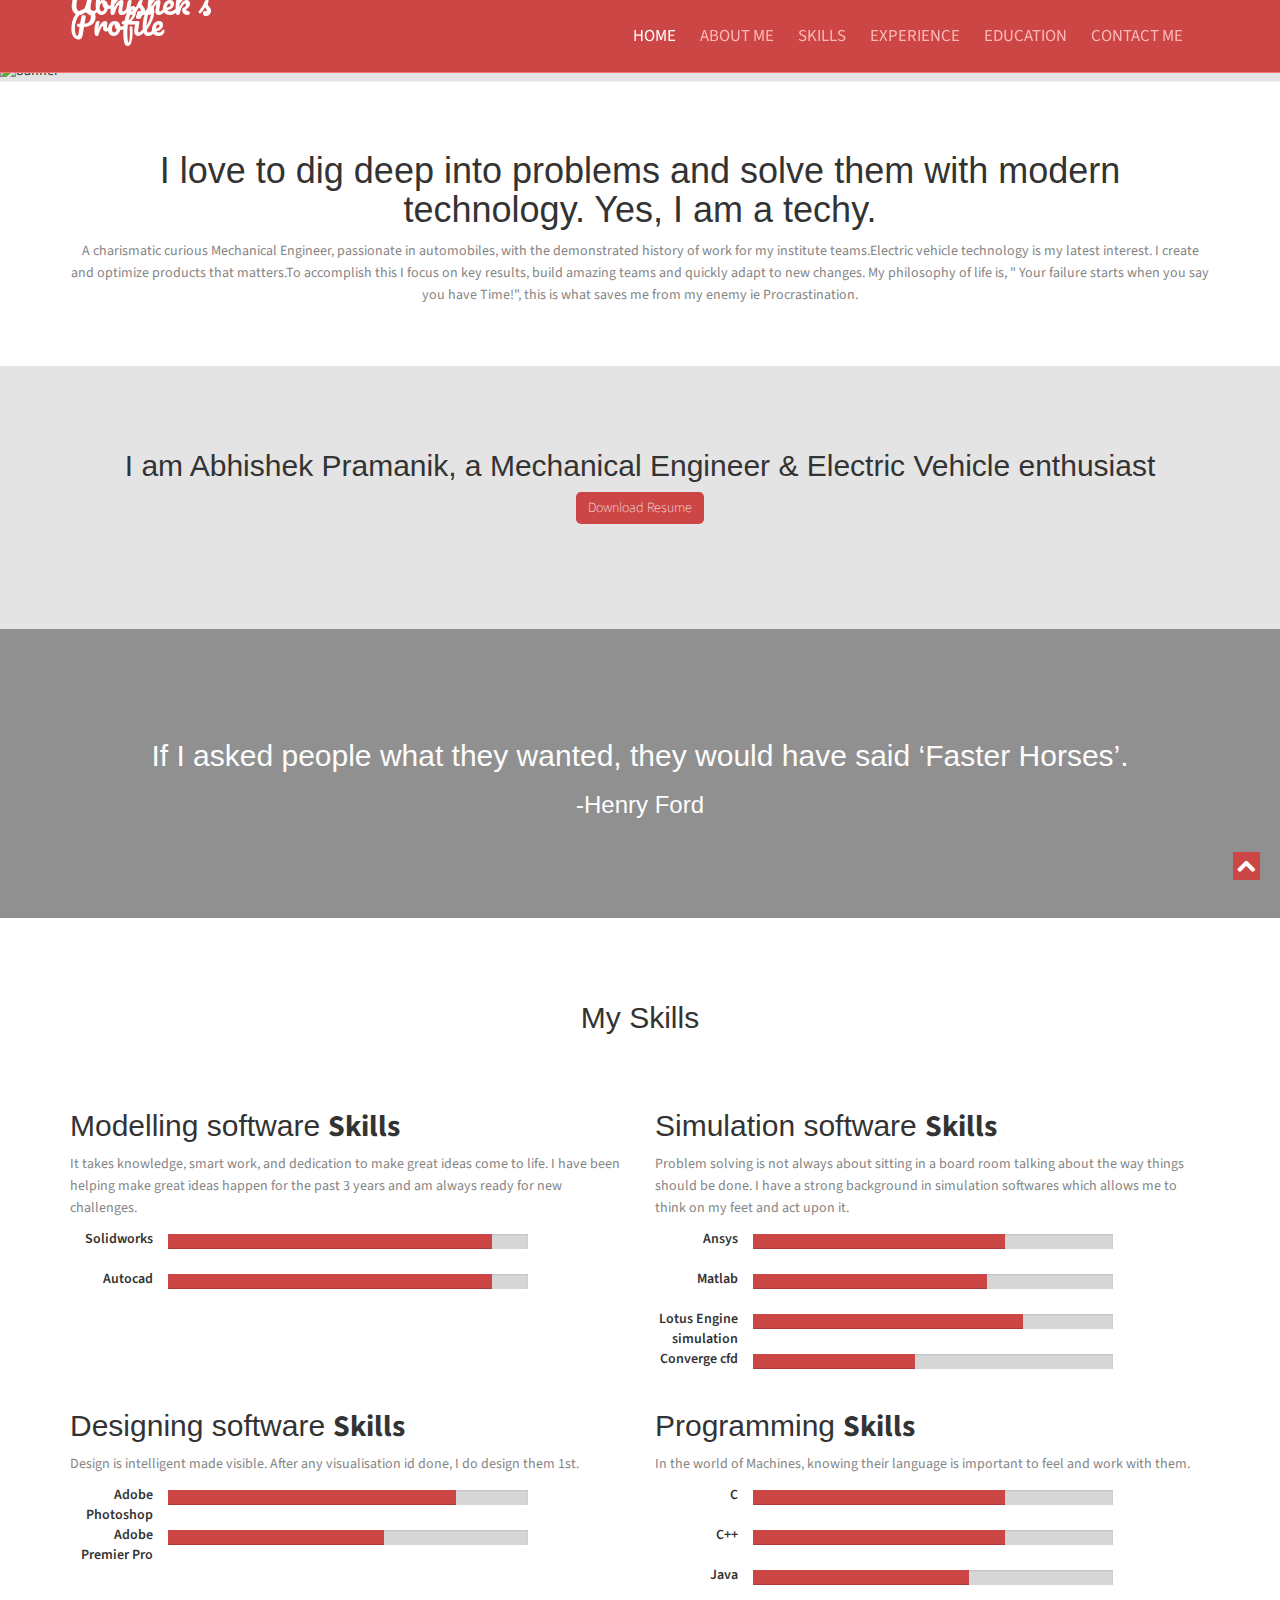
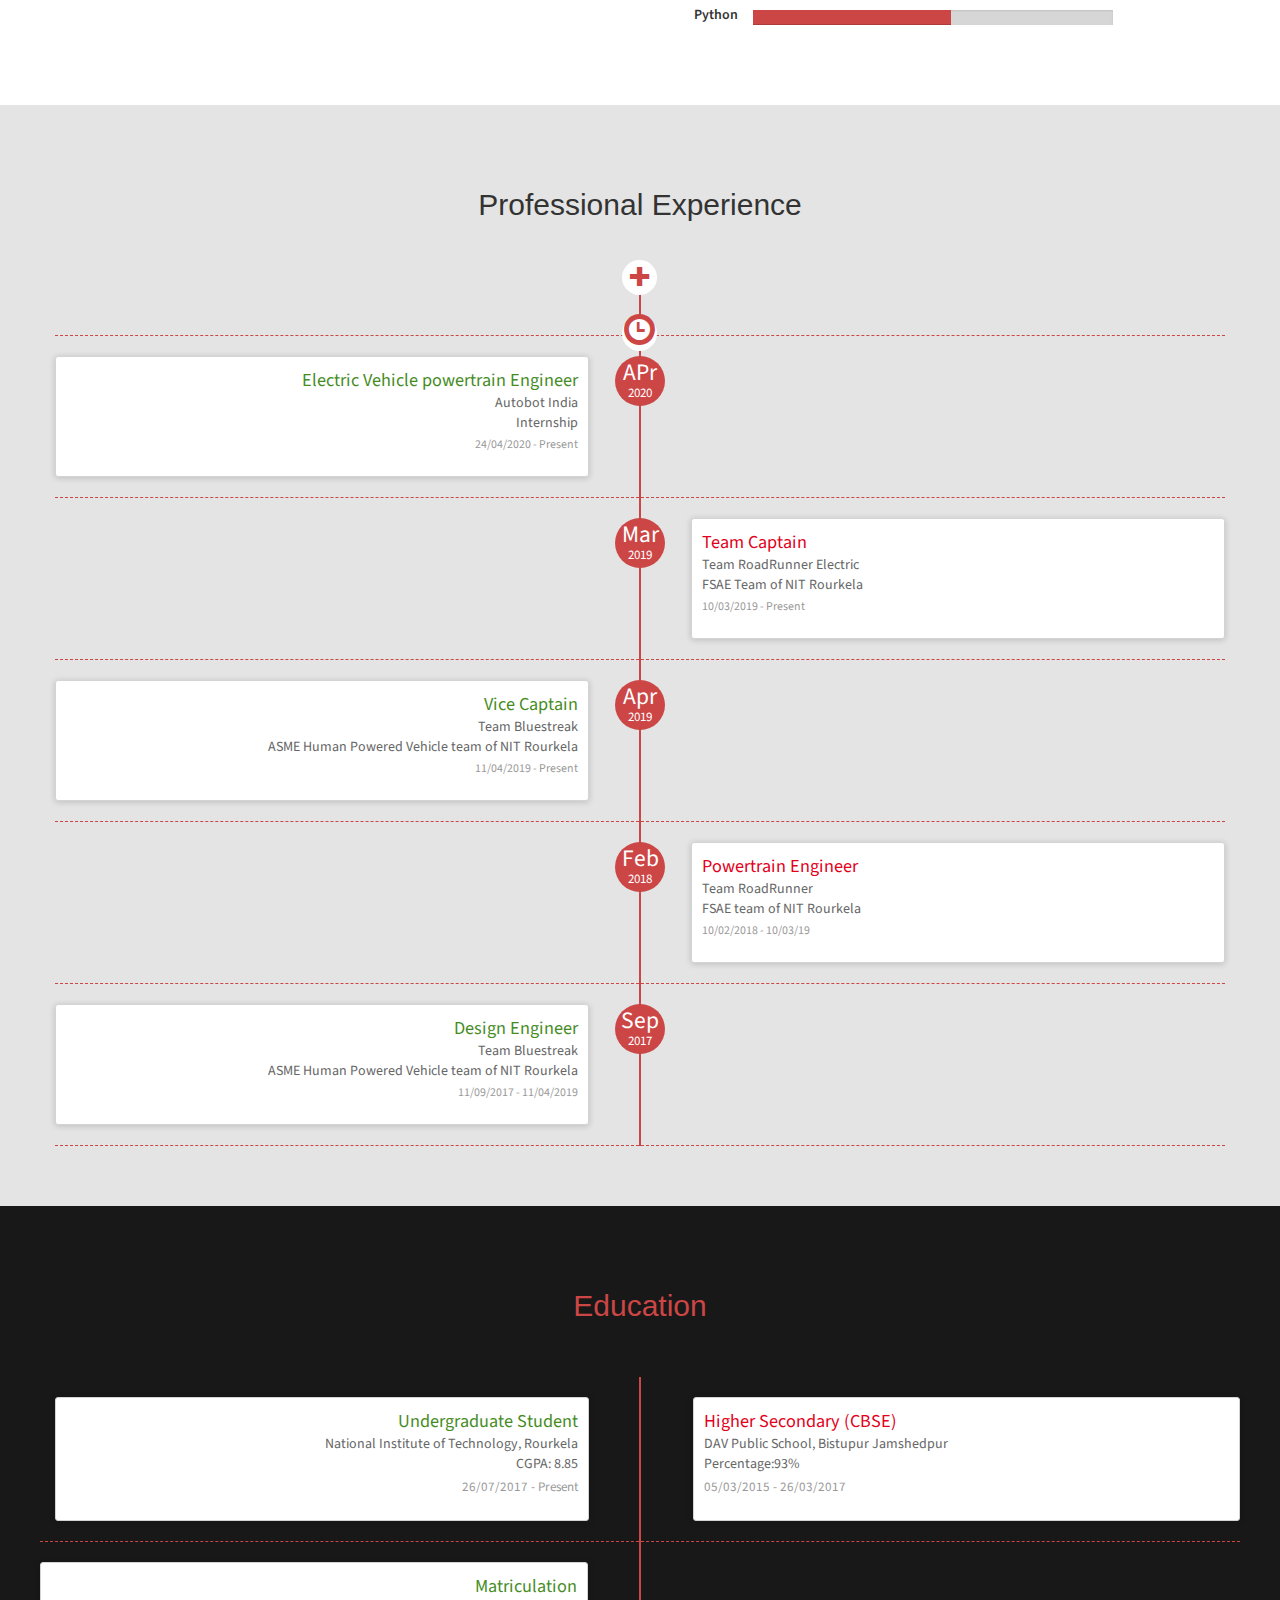
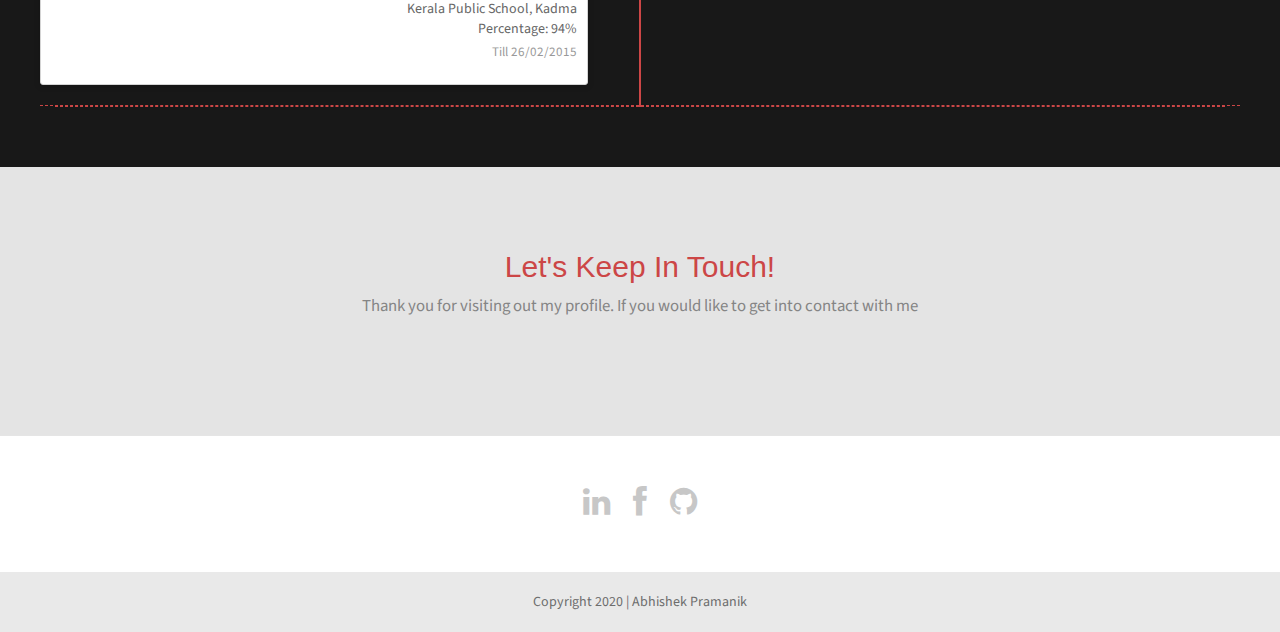
==== commit f26e4952: "Add files via upload" ====
--- a/index.html
+++ b/index.html
@@ -42,7 +42,7 @@
                         <span class="icon-bar"></span>
                         <span class="icon-bar"></span>
                     </button>
-                    <a href="#" class="navbar-brand scroll-top logo"><b>APram's Profile</b></a>
+                    <a href="#" class="navbar-brand scroll-top logo"><b>Abhishek's Profile</b></a>
                 </div>
                 <!--/.navbar-header-->
                 <div id="main-nav" class="collapse navbar-collapse">
@@ -70,7 +70,7 @@
                 <div id="da-slider" class="da-slider">
                     <div class="da-slide">
                         <h2>Auto Enthusiast</h2>
-                        <p>Provide society with a sustainable transportation</p>
+                        <p>Aim of sustainable transportation</p>
                         <div class="da-img"></div>
                     </div>
                     <div class="da-slide">
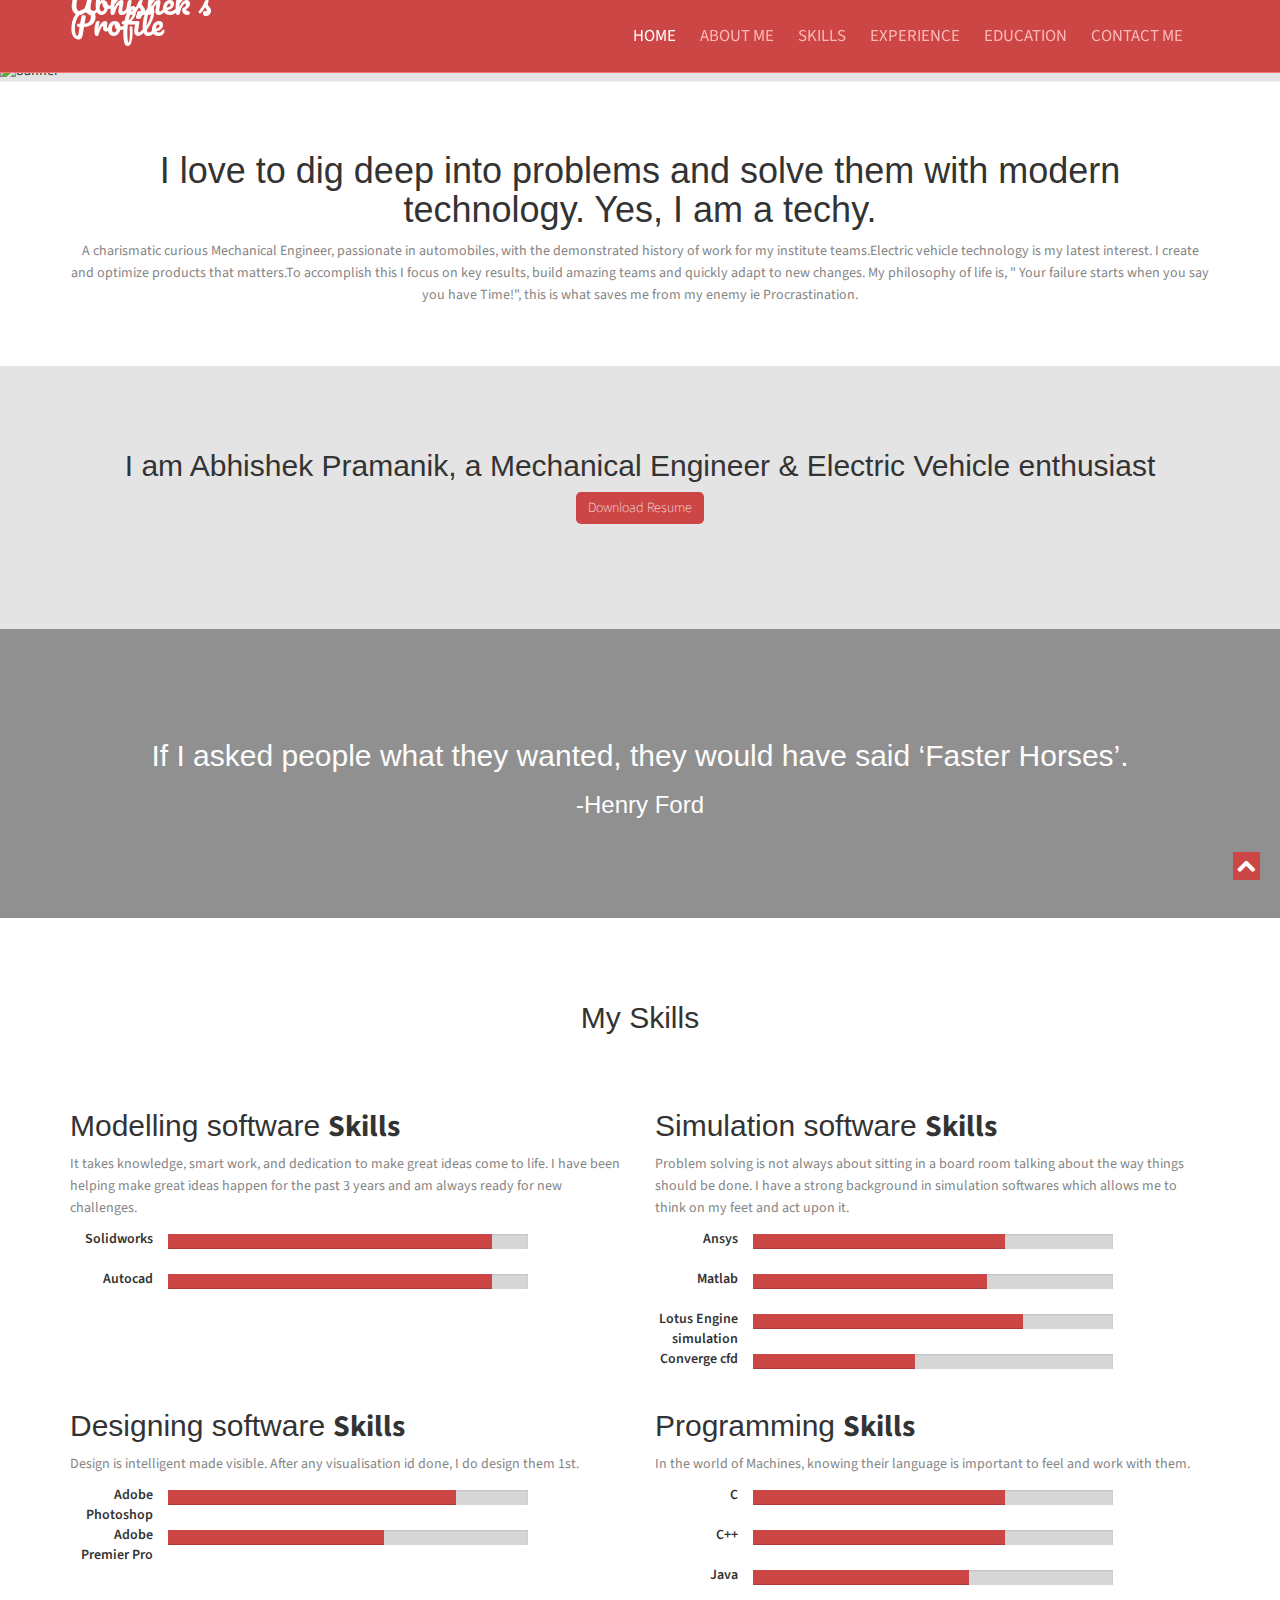
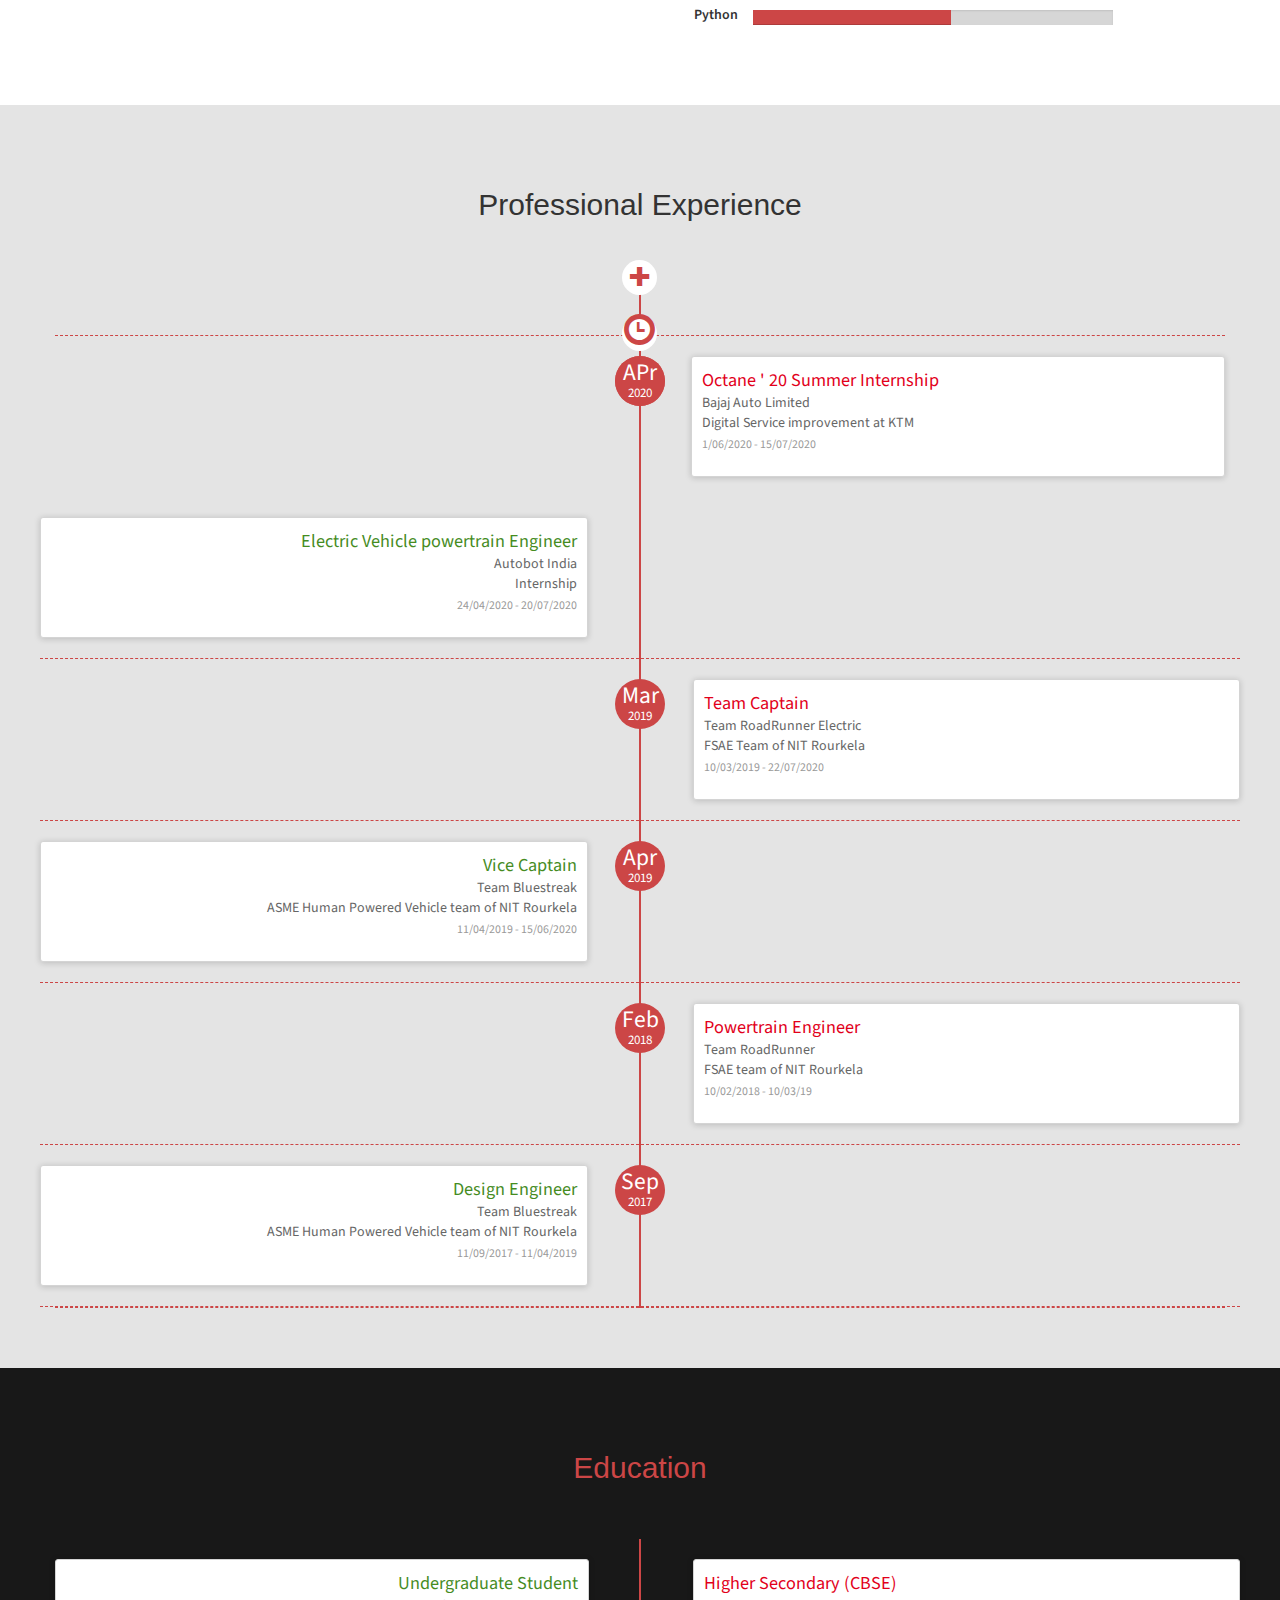
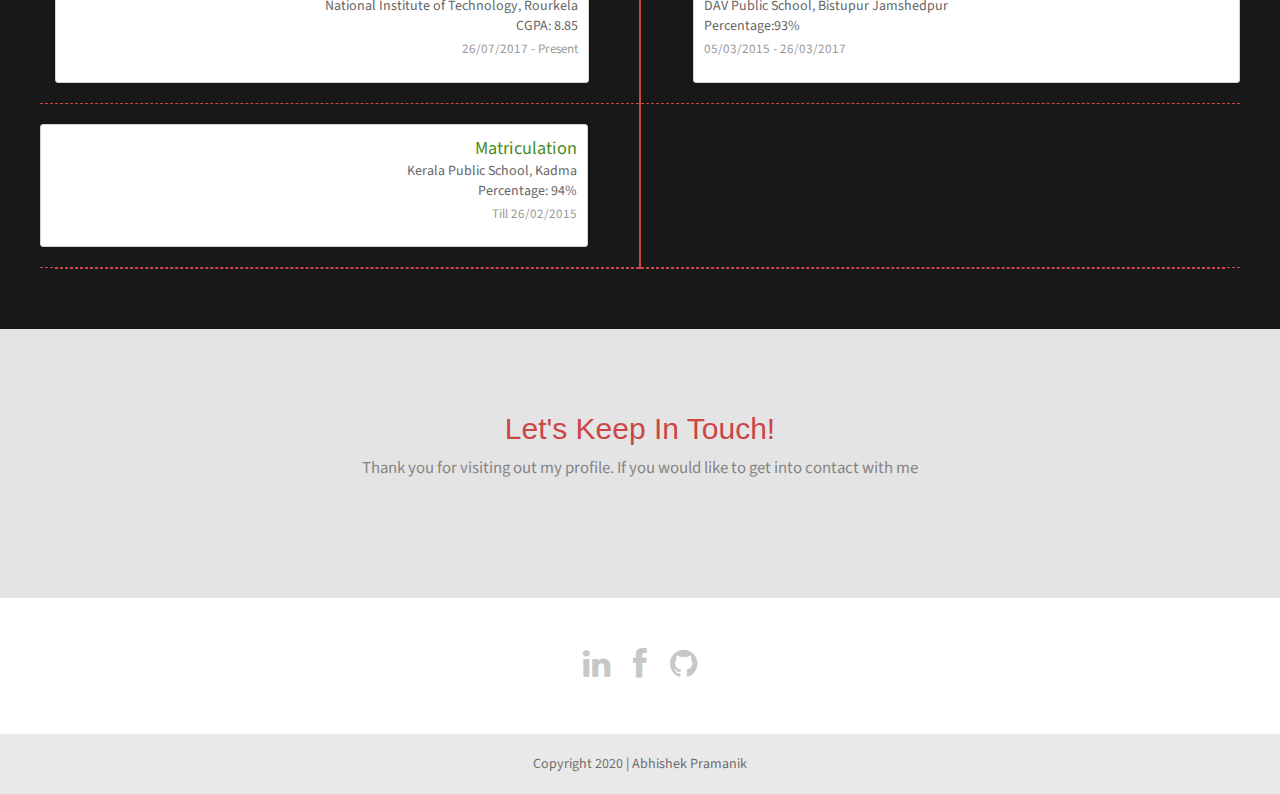
==== commit 8922eac8: "Update index.html" ====
--- a/index.html
+++ b/index.html
@@ -309,6 +309,30 @@
         </div>
     
     </div>
+	 <div class="row timeline-movement">
+    
+    
+        <div class="timeline-badge">
+            <span class="timeline-balloon-date-day">Mar</span>
+            <span class="timeline-balloon-date-month">2019</span>
+        </div>
+    
+        <div class="col-sm-offset-6 col-sm-6  timeline-item">
+            <div class="row">
+                <div class="col-sm-offset-1 col-sm-11">
+                    <div class="timeline-panel debits">
+                        <ul class="timeline-panel-ul">
+                            <li><span class="importo">Octane ' 20 Summer Internship</span></li>
+                            <li><span class="causale">Bajaj Auto Limited </span> </li>
+                            <li><span class="causale">Digital Service improvement at KTM</span> </li>
+                            <li><p><small class="text-muted"> 1/06/2020 - 15/07/2020</small></p> </li>
+                        </ul>
+                    </div>
+    
+                </div>
+            </div>
+        </div>
+    
     <div class="row timeline-movement">
     
         <div class="timeline-badge">
@@ -325,7 +349,7 @@
                             <li><span class="importo">Electric Vehicle powertrain Engineer</span></li>
                             <li><span class="causale">Autobot India </span> </li>
 			    <li><span class="causale">Internship</span> </li>
-                            <li><p><small class="text-muted"> 24/04/2020 - Present</small></p> </li>
+                            <li><p><small class="text-muted"> 24/04/2020 - 20/07/2020</small></p> </li>
                         </ul>
                     </div>
     
@@ -353,7 +377,7 @@
                             <li><span class="importo">Team Captain</span></li>
                             <li><span class="causale">Team RoadRunner Electric </span> </li>
                             <li><span class="causale">FSAE Team of NIT Rourkela</span> </li>
-                            <li><p><small class="text-muted"> 10/03/2019 - Present</small></p> </li>
+                            <li><p><small class="text-muted"> 10/03/2019 - 22/07/2020</small></p> </li>
                         </ul>
                     </div>
     
@@ -382,7 +406,7 @@
                            <li><span class="importo">Vice Captain</span></li>
                             <li><span class="causale">Team Bluestreak</span> </li>
                             <li><span class="causale">ASME Human Powered Vehicle team of NIT Rourkela</span> </li>
-                            <li><p><small class="text-muted"> 11/04/2019 - Present</small></p> </li>
+                            <li><p><small class="text-muted"> 11/04/2019 - 15/06/2020</small></p> </li>
                         </ul>
                     </div>
     
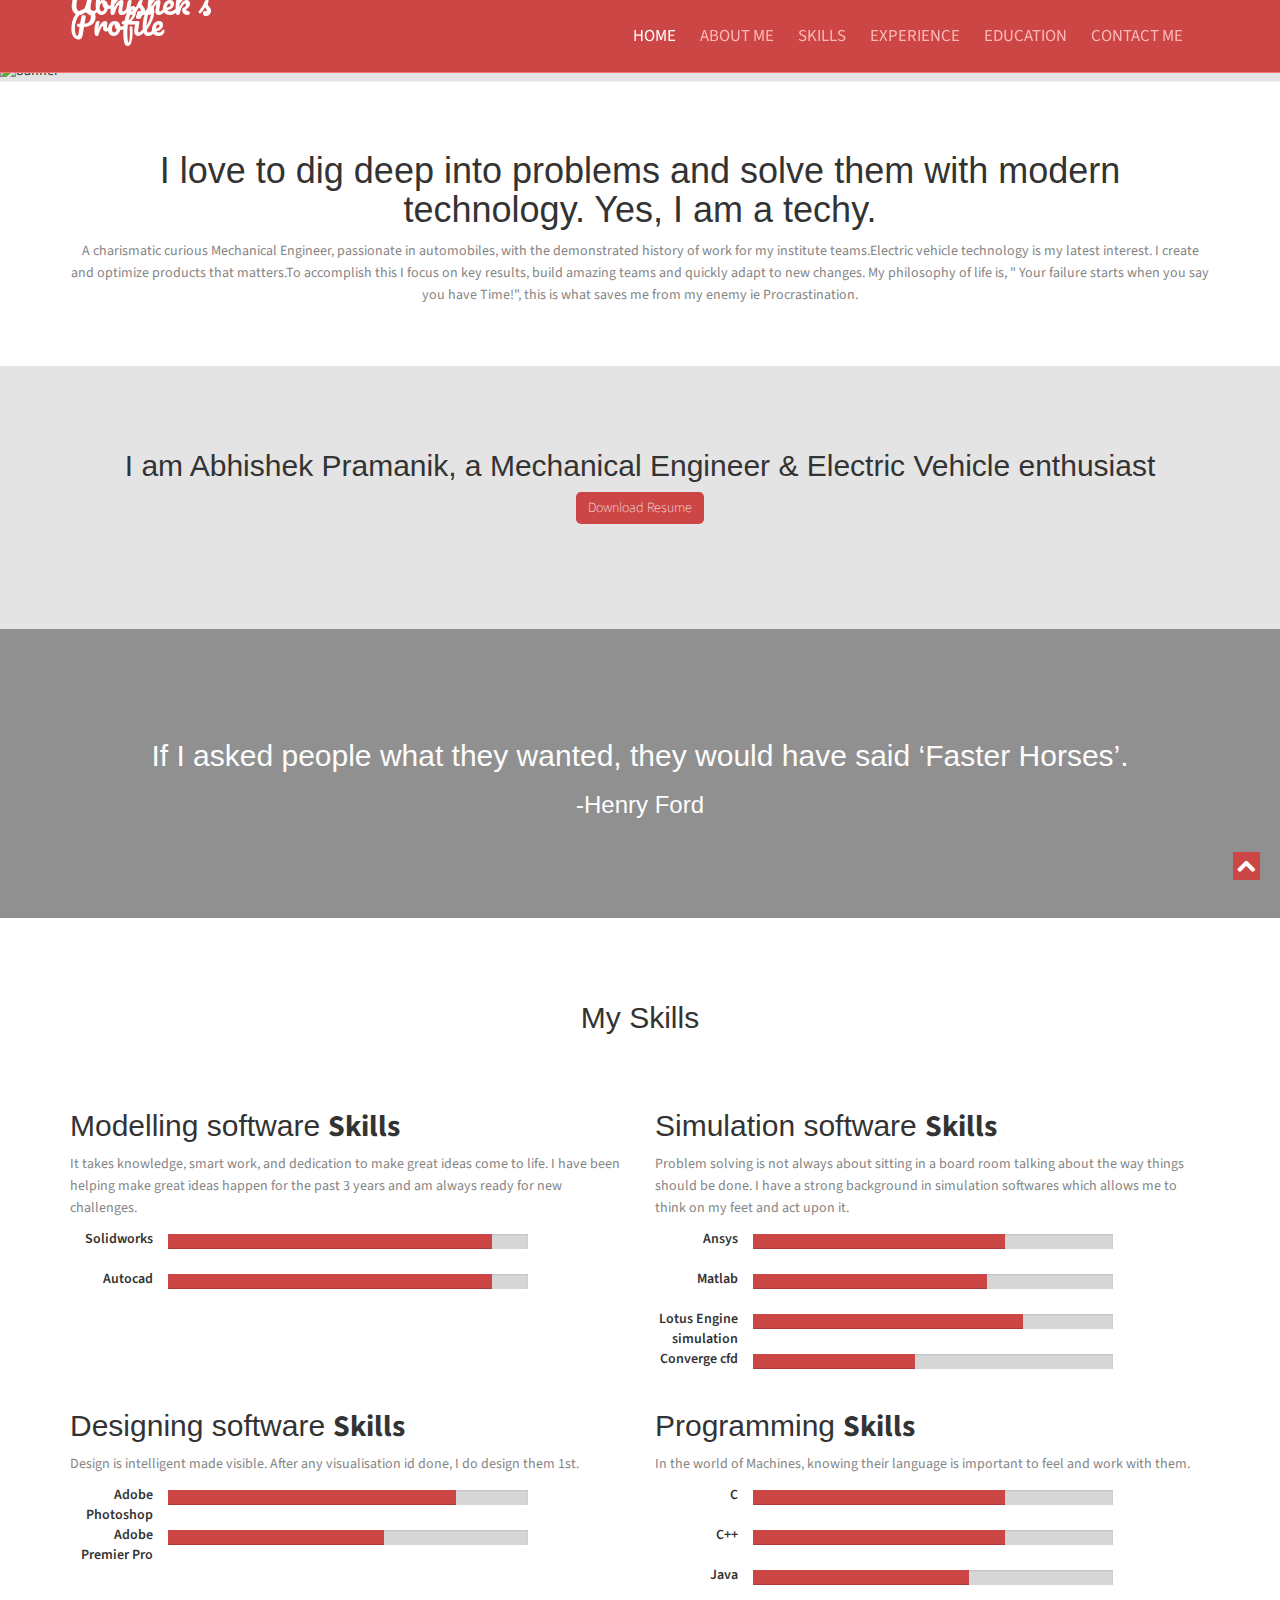
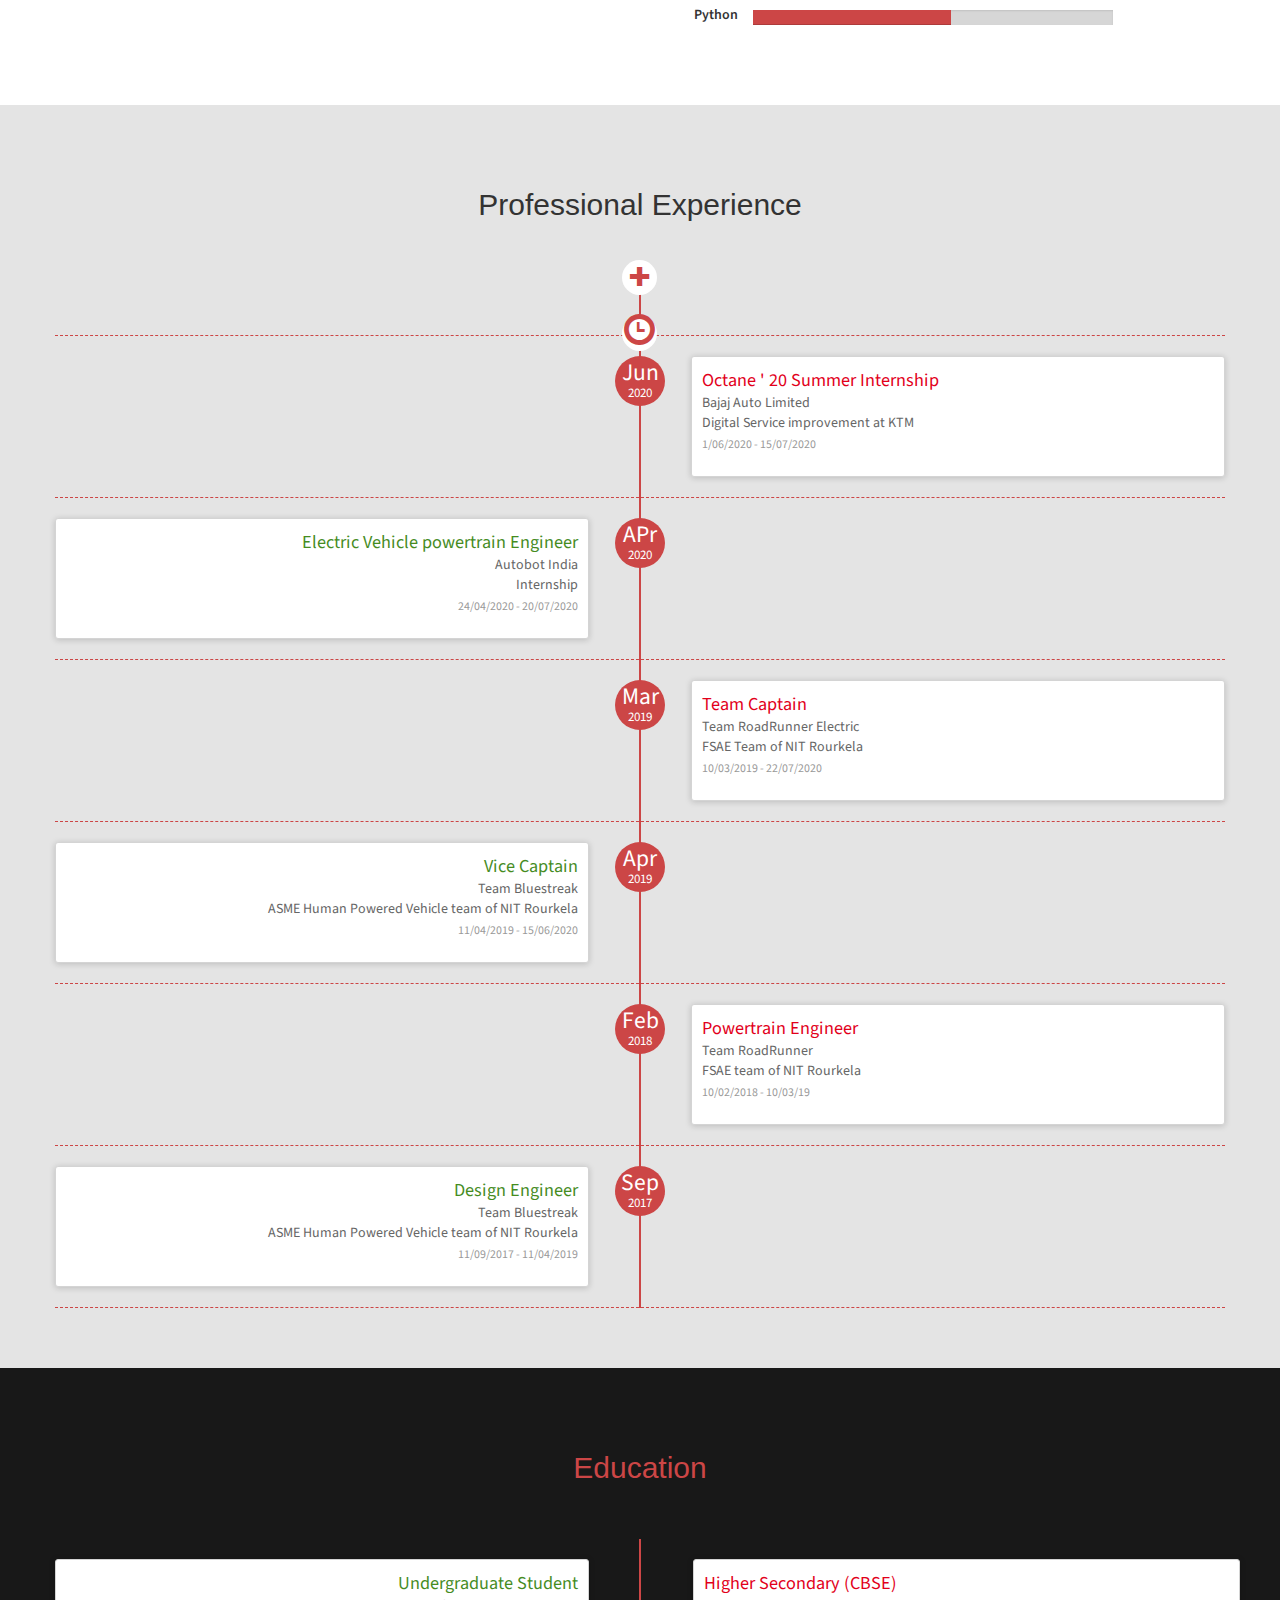
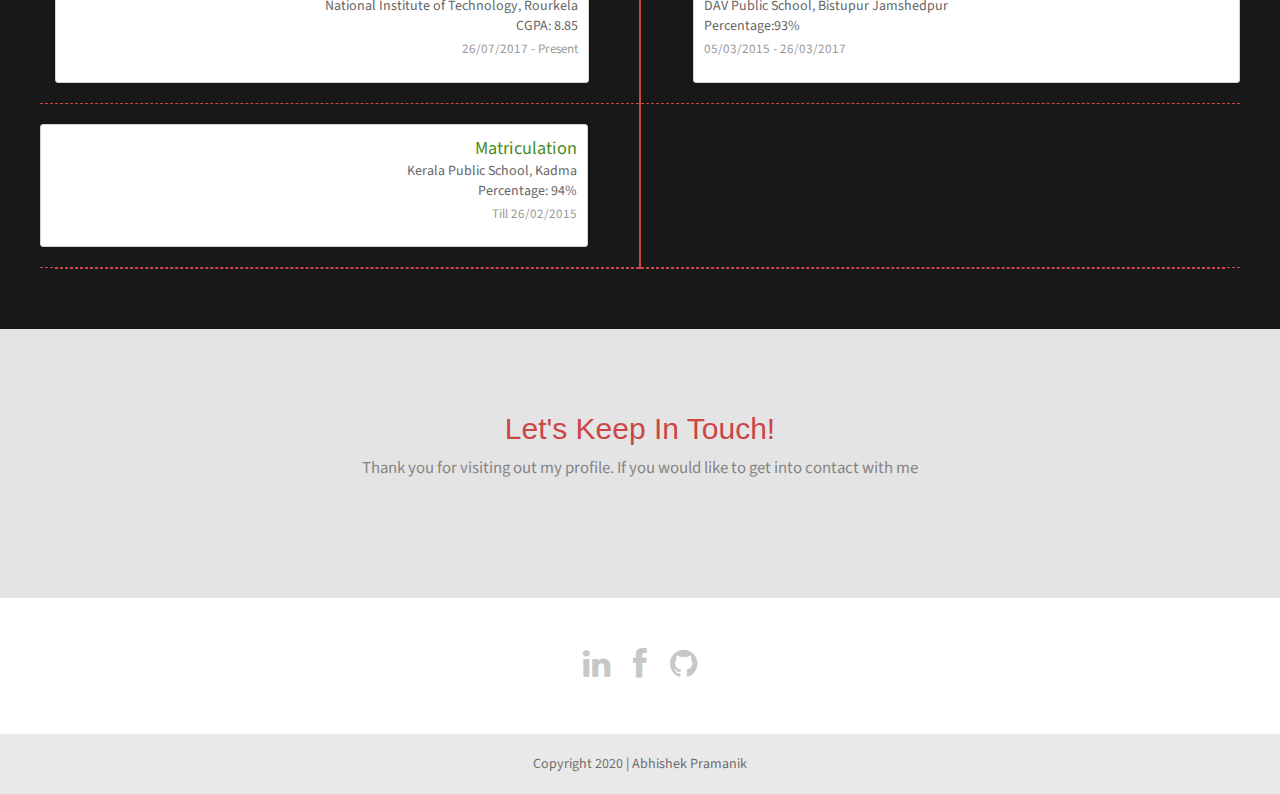
==== commit f6a67efa: "Update index.html" ====
--- a/index.html
+++ b/index.html
@@ -313,8 +313,8 @@
     
     
         <div class="timeline-badge">
-            <span class="timeline-balloon-date-day">Mar</span>
-            <span class="timeline-balloon-date-month">2019</span>
+            <span class="timeline-balloon-date-day">Jun</span>
+            <span class="timeline-balloon-date-month">2020</span>
         </div>
     
         <div class="col-sm-offset-6 col-sm-6  timeline-item">
@@ -332,7 +332,7 @@
                 </div>
             </div>
         </div>
-    
+		</div>
     <div class="row timeline-movement">
     
         <div class="timeline-badge">
